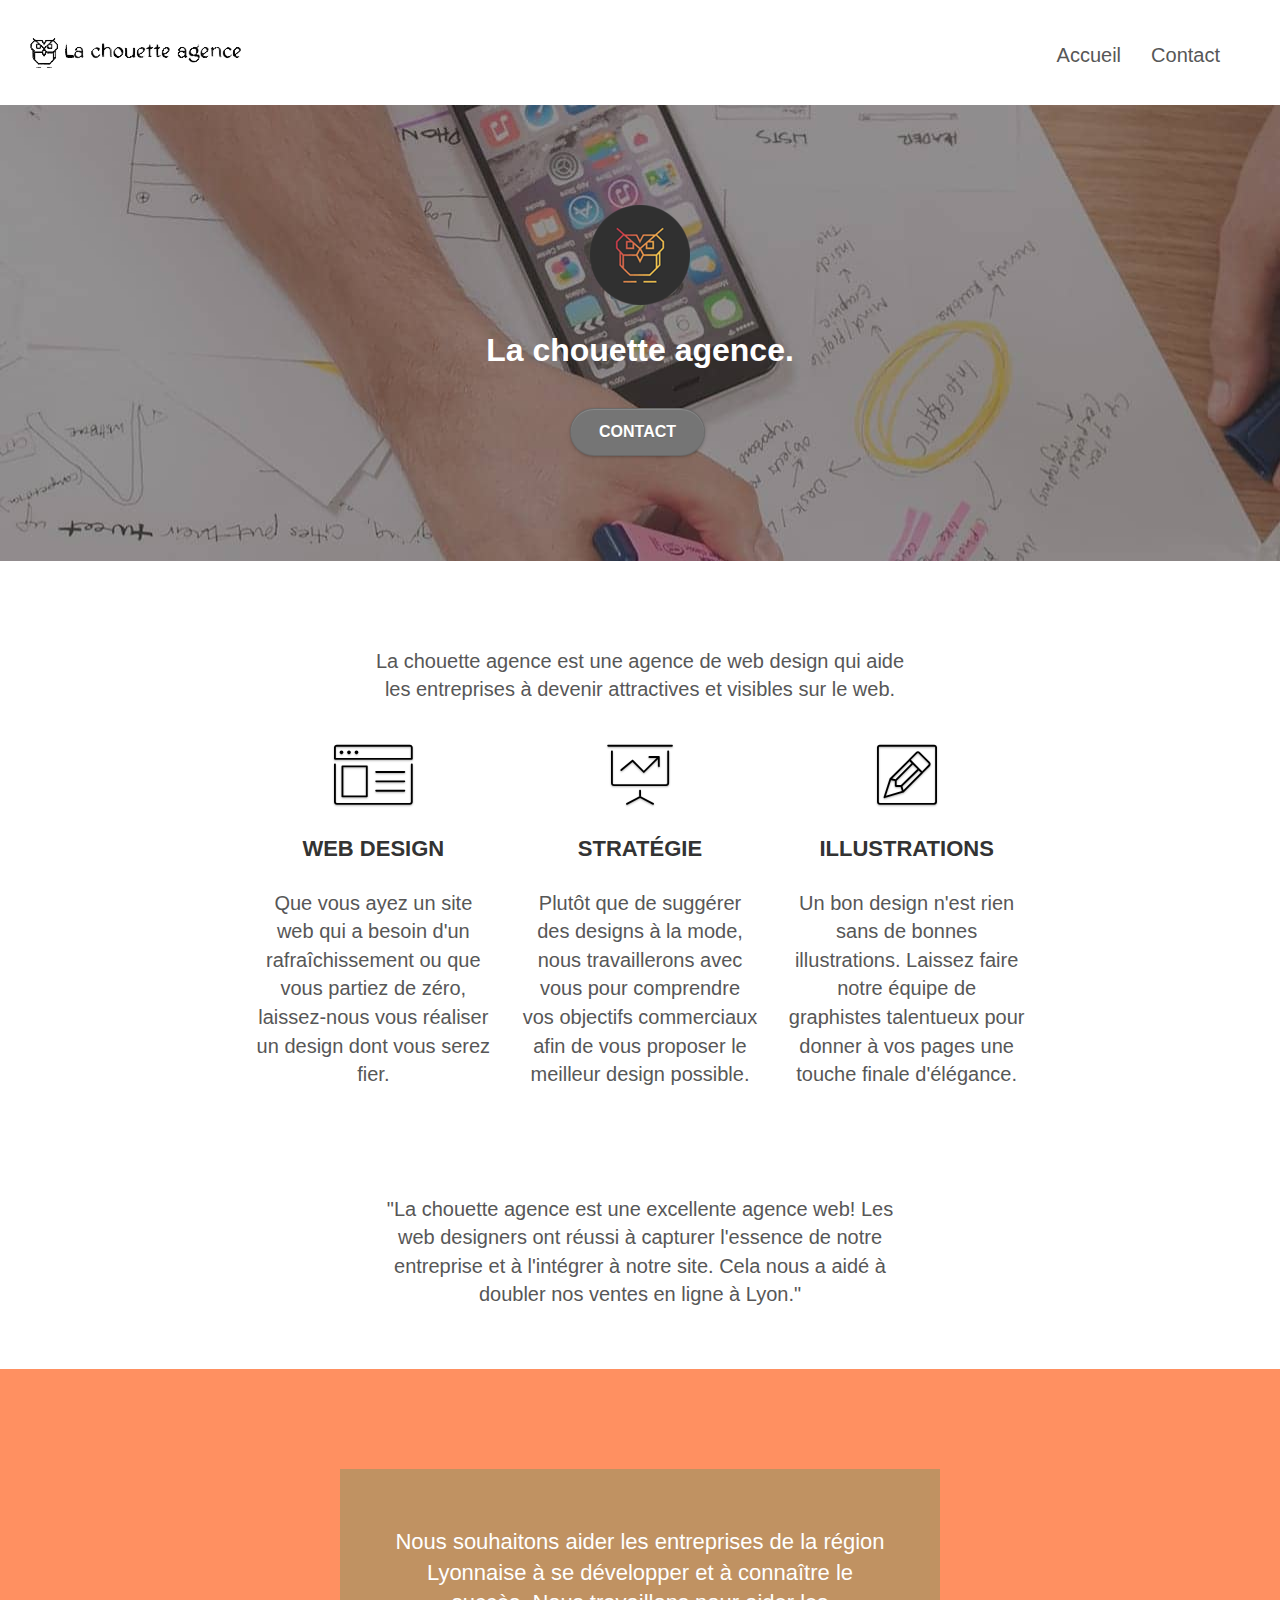
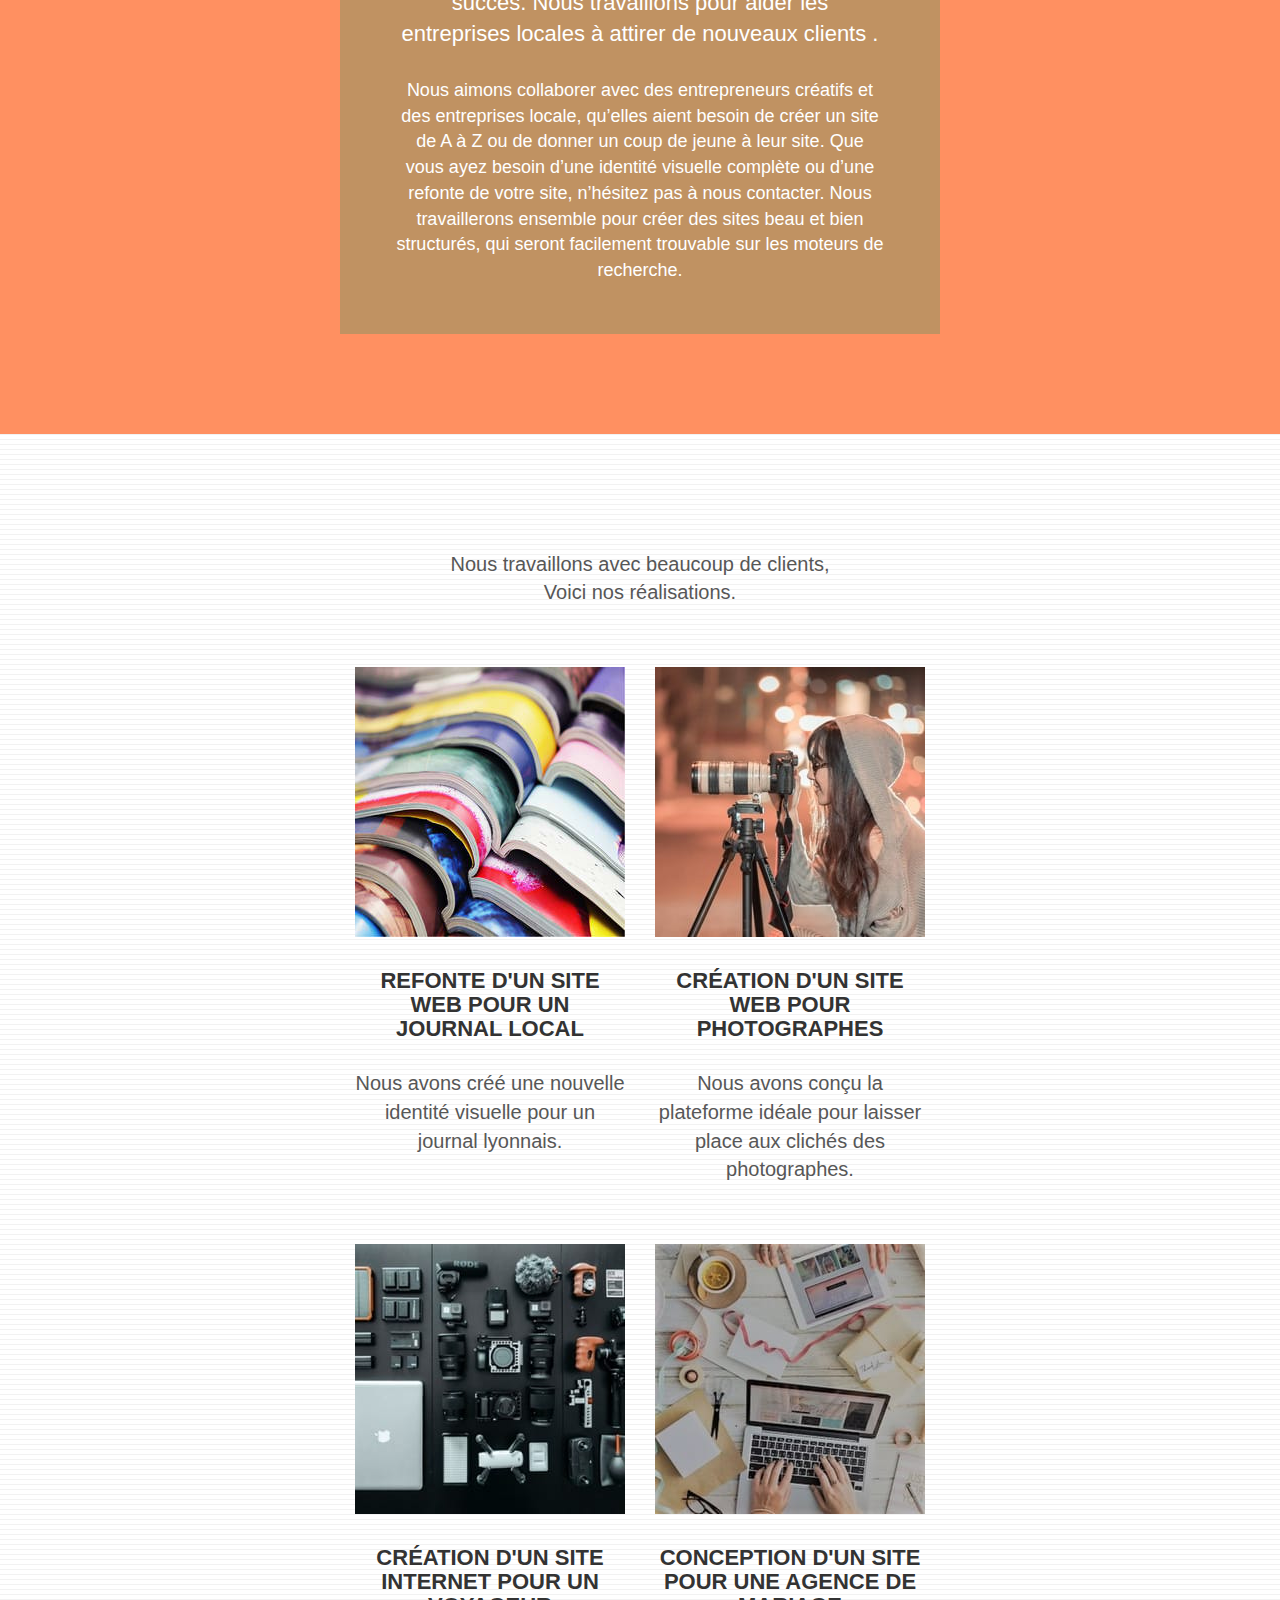
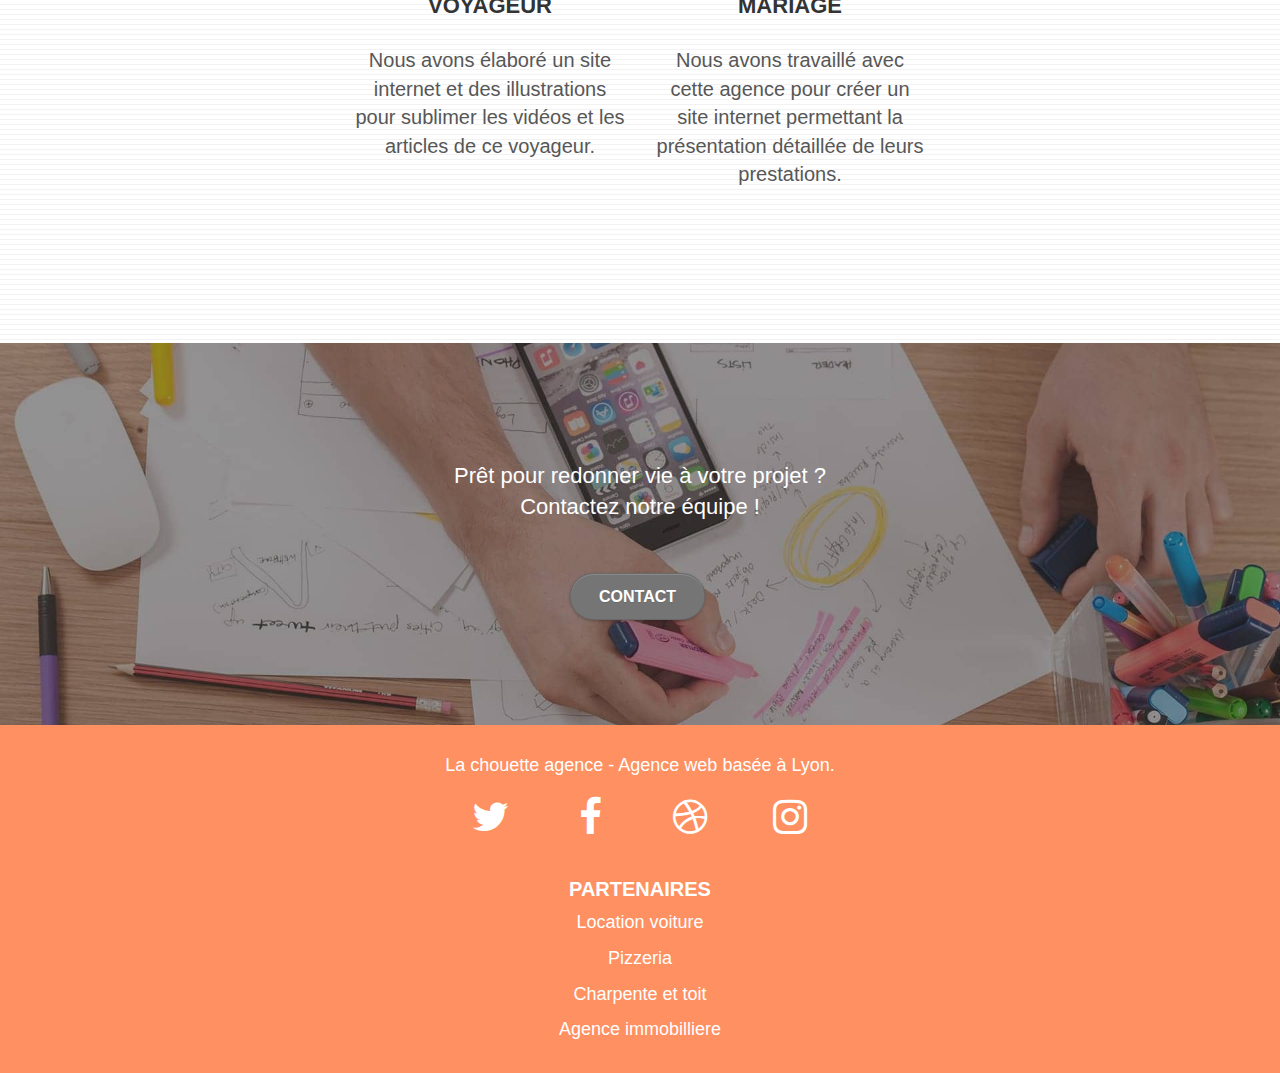
==== index.html @ 7eafa20b "attribut alt dans les liens" ====
<!doctype html>
<html lang="fr">
<head>
    <meta charset="utf-8">
	<meta name="description" content="La chouette agence et basée a lyon, elle conçoit et ameliore votre site web par le design, les illustrations,une bonne strategie et un bon referencement seo">
    <meta name="viewport" content="width=device-width, initial-scale=1.0, viewport-fit=cover">
    <link rel="stylesheet" type="text/css" href="./css/bootstrap.css">
	<link rel="stylesheet" type="text/css" href="style.css">
	<link rel="stylesheet" type="text/css" href="./css/font-awesome.css">
	<link rel="stylesheet" type="text/css" href="./css/et-line.css">
	<script src="./js/jquery-2.1.0.js"></script>
	<script src="./js/bootstrap.js"></script>
	<script src="./js/blocs.js"></script>
	<script src="./js/jquery.touchSwipe.js" defer></script>
	<script src="./js/gmaps.js"></script>
    <title>La chouette agence, agence web design Lyon</title>
</head>
<body>
<!-- Principal conteneur -->
<div class="page-container">
    
<!-- bloc-0 -->

<header class="header-contact">
	<nav class="nav-contact">
			<a class="icon-chouette" href="index.html"><img src="img/la-chouette-agence.png" alt="paris web design logo agence web meilleure agence"></a>
			<ul class="lien-page2">
				<li class="space-li">
					<a href="index.html">Accueil</a>
				</li>
				<li class="space-li">
					<a href="page2.html">Contact</a>
				</li>
			</ul>
	</nav>
</header>

<!-- bloc-0 END -->

<!-- bloc-1-presentation -->
<div class="bloc bgc-dark-slate-blue bg-banniere d-bloc bg-t-edge bloc-bg-texture texture-paper b-parallax" id="bloc-1-hero">
	<div class="container bloc-lg">
		<div class="row tight-width-whitespace">
			<div class="col-sm-12">
				<img src="img/logo.png" class="center-block image-resize-mode" width="100" alt="La chouette agence, agence web paris, création logo paris" />
				<h1 class="text-center hero-bloc-text tc-white ">
					<strong>La chouette agence.</strong>
				</h1>
				<div class="text-center">
					<a href="page2.html" class="btn btn-lg btn-clean btn-rd cta-hero btn-atomic-tangerine" id="cta-hero">Contact</a>
				</div>
			</div>
		</div>
	</div>
</div>
<!-- bloc-1-presentation END -->

<!-- bloc-2-services -->
<div class="bloc bgc-white l-bloc" id="bloc-2-services">
	<div class="container bloc-md">
		<div class="row">
			<div class="col-sm-12 text-center">
				<h2 class="text-center">La chouette agence est une agence de web design qui aide<br>
				les entreprises à devenir attractives et visibles sur le web.</h2>
			</div>
		</div>
		<div class="row voffset-lg med-width-whitespace">
			<div class="col-sm-4">
				<div class="text-center">
					<span class="et-icon-browser sm-shadow icon-dark-slate-blue icons icon-lg"></span>
				</div>
				<h3 class="mg-md text-center">
					Web design
				</h3>
				<p class="text-center ">
					Que vous ayez un site web qui a besoin d'un rafraîchissement ou que vous partiez de zéro, laissez-nous vous réaliser un design dont vous serez fier.
				</p>
			</div>
			<div class="col-sm-4">
				<div class="text-center">
					<span class="et-icon-presentation sm-shadow icon-dark-slate-blue icons icon-lg"></span>
				</div>
				<h3 class="mg-md text-center">
					Stratégie
				</h3>
				<p class="text-center ">
					Plutôt que de suggérer des designs à la mode, nous travaillerons avec vous pour comprendre vos objectifs commerciaux afin de vous proposer le meilleur design possible.<br>
				</p>
			</div>
			<div class="col-sm-4">
				<div class="text-center">
					<span class="et-icon-edit sm-shadow icon-dark-slate-blue icons icon-lg"></span>
				</div>
				<h3 class="mg-md text-center">
					Illustrations
				</h3>
				<p class="text-center ">
					Un bon design n'est rien sans de bonnes illustrations. Laissez faire notre équipe de graphistes talentueux pour donner à vos pages une touche finale d'élégance.
				</p>
			</div>
		</div>
		<div class="row voffset-lg voffset">
			<div class="col-xs-12 col-md-8 col-md-offset-2 text-center">
				<p class="text-center">"La chouette agence est une excellente agence web! Les<br>
				web designers ont réussi à capturer l'essence de notre<br>
				entreprise et à l'intégrer à notre site. Cela nous a aidé à<br>
			    doubler nos ventes en ligne à Lyon."</p>
			</div>
		</div>
	</div>
</div>
<!-- bloc-2-services END -->

<!-- bloc-3-what-i-do -->
<div class="bloc tc-white bgc-atomic-tangerine bg-presentation d-bloc bloc-bg-texture texture-paper b-parallax" id="bloc-3-what-i-do">
	<div class="container bloc-lg">
		<div class="row tight-width-whitespace black-background">
			<div class="col-sm-12">
				<h2 class="mg-md text-center tc-white">
					Nous souhaitons aider les entreprises de la région Lyonnaise à se développer et à connaître le succès. Nous travaillons pour aider les entreprises locales à attirer de nouveaux clients .<br>
				</h2>
				<p class="text-center white">
					Nous aimons collaborer avec des entrepreneurs créatifs et des entreprises locale, qu’elles aient besoin de créer un site de A à Z ou de donner un coup de jeune à leur site. Que vous ayez besoin d’une identité visuelle complète ou d’une refonte de votre site, n’hésitez pas à nous contacter. Nous travaillerons ensemble pour créer des sites beau et bien structurés, qui seront facilement trouvable sur les moteurs de recherche. 
				</p>
			</div>
		</div>
	</div>
</div>
<!-- bloc-3-what-i-do END -->

<!-- bloc-4-portfolio -->
<div class="bloc bgc-white bg-lines-h2-bg bg-repeat l-bloc" id="bloc-4-portfolio">
	<div class="container bloc-lg">
		<div class="row">
			<div class="col-sm-12 text-center">
				<p class="text-center">Nous travaillons avec beaucoup de clients,<br>
				Voici nos réalisations.</p>
			</div>
		</div>
		<div class="row tight-width-whitespace portfolio-row">
			<div class="col-sm-6">
				<a href="#" data-lightbox="img/1.jpg" data-gallery-id="gallery-1" data-caption="Refonte d'un site web pour un journal local" data-frame="snapshot-lb"><img src="img/1.jpg" alt="journal local" class="img-responsive portfolio-thumb" /></a>
				<h3 class="mg-md text-center">
					Refonte d'un site web pour un journal local
				</h3>
				<p class="text-center">
					Nous avons créé une nouvelle identité visuelle pour un journal lyonnais.
				</p>
			</div>
			<div class="col-sm-6">
				<a href="#" data-lightbox="img/2.jpg" data-gallery-id="gallery-1" data-caption="Création d'un site web pour photographes" data-frame="snapshot-lb"><img src="img/2.jpg" class="img-responsive portfolio-thumb" alt="site web pour photographes" /></a>
				<h3 class="mg-md text-center">
					Création d'un site web pour photographes
				</h3>
				<p class="text-center">
					Nous avons conçu la plateforme idéale pour laisser place aux clichés des photographes.
				</p>
			</div>
		</div>
		<div class="row tight-width-whitespace portfolio-row">
			<div class="col-sm-6">
				<a href="#" data-lightbox="img/3.jpg" data-gallery-id="gallery-1" data-caption="Création d'un site internet pour un voyageur" data-frame="snapshot-lb"><img src="img/3.jpg" class="img-responsive portfolio-thumb" alt="site pour un voyageur"/></a>
				<h3 class="mg-md text-center">
					Création d'un site internet pour un voyageur
				</h3>
				<p class="text-center">
					Nous avons élaboré un site internet et des illustrations pour sublimer les vidéos et les articles de ce voyageur.
				</p>
			</div>
			<div class="col-sm-6">
				<a href="#" data-lightbox="img/4.jpg" data-gallery-id="gallery-1" data-caption="Conception d'un site pour une agence de mariage" data-frame="snapshot-lb"><img src="img/4.jpg" class="img-responsive portfolio-thumb" alt="site pour le mariage" /></a>
				<h3 class="mg-md text-center">
					Conception d'un site pour une agence de mariage
				</h3>
				<p class="text-center">
					Nous avons travaillé avec cette agence pour créer un site internet permettant la présentation détaillée de leurs prestations.
				</p>
			</div>
		</div>
	</div>
</div>
<!-- bloc-4-portfolio END -->

<!-- bloc-5-cta -->
<div class="bloc bgc-dark-slate-blue bg-banniere d-bloc bloc-bg-texture texture-paper" id="bloc-5-cta">
	<div class="container bloc-lg">
		<div class="row">
			<h2 class="mg-md text-center tc-white">
				Prêt pour redonner vie à votre projet ?<br>Contactez notre équipe !
			</h2>
			<div class="col-sm-12 text-center">
				<a href="page2.html" class="btn btn-atomic-tangerine btn-clean btn-rd btn-lg cta-hero">Contact</a>
			</div>
		</div>
	</div>
</div>
<!-- bloc-5-cta END -->

<!-- Footer - bloc-8 -->
<div class="bloc bgc-atomic-tangerine d-bloc" id="bloc-8">
	<div class="container bloc-sm">
		<div class="row">
			<div class="col-sm-12">
				<p class="text-center white">
					La chouette agence - Agence web basée à Lyon.<br>
				</p>
				<div class="row row-no-gutters social">
					<div class="col-sm-3">
						<div class="text-center">
							<a class="social" href="twitter.html" alt="twitter"><span class="fa fa-twitter icon-md"></span></a>
						</div>
					</div>
					<div class="col-sm-3">
						<div class="text-center">
							<a class="social" href="facebook.html" alt="facebook"><span class="fa fa-facebook icon-md"></span></a>
						</div>
					</div>
					<div class="col-sm-3">
						<div class="text-center">
							<a class="social" href="dribbble.html" alt="dribbble"><span class="fa fa-dribbble icon-md"></span></a>
						</div>
					</div>
					<div class="col-sm-3">
						<div class="text-center">
							<a class="social" href="instagram.html" alt="instagram"><span class="fa fa-instagram icon-md"></span></a>
						</div>
					</div>
				</div>
					<div class="li-partenaires">
						<h3 class="white" id="part">Partenaires</h3>
							<ul>
								<li class="lien-partenaires"><a class="white" href="voiture.com">Location voiture</a></li>
								<li class="lien-partenaires"><a class="white" href="pizza.com">Pizzeria</a></li>
								<li class="lien-partenaires"><a class="white" href="matoiture.com">Charpente et toit</a></li>
								<li class="lien-partenaires"><a class="white" href="immobilierseo.com">Agence immobilliere</a></li>
							</ul>		
					</div>
			</div>
		</div>
	</div>
</div>
<!-- Footer - bloc-8 END -->

</div>
<!-- Principal conteneur END -->
</body>
</html>
---- style.css ----
body {
    margin: 0;
    padding: 0;
    background: #FFF;
    overflow-x: hidden;
    -webkit-font-smoothing: antialiased;
    -moz-osx-font-smoothing: grayscale;
}
  /*-------------------------------------------------------*/
.text-center {
    font-size: 20px;
    padding-top: 8px;
}

.nav-contact {
    display: flex;
    justify-content: space-between;
    
}

.icon-chouette {
   padding-left: 20px;    
}

.lien-page2 {
    display: flex;
    padding-left: 10px;
    list-style: none;
    margin-top: 30px;
    padding-bottom: 15px;
}

.header-contact {
    text-align: justify;
}

.space-li {
    font-size: 20px;
    padding-left: 30px;
    margin: auto;
}

.ltc-white:hover {
    font-size: 24px;
}

.li-partenaires {
    margin: auto;
    text-align: center;
    font-size: 18px;
    padding-top: 20px;
}

#part {
    font-size: 20px;
}

.lien-partenaires {
    margin-bottom: 10px;
}

ul {
   list-style: none;
   margin-right: 40px;
}



/*---------------------------------------------------------*/
a,
button {
    transition: all .3s ease-in-out;
    outline: none!important;
}

a:hover {
    text-decoration: none;
    cursor: pointer;
}

#page-loading-blocs-notifaction {
    position: fixed;
    top: 0;
    bottom: 0;
    width: 100%;
    z-index: 100000;
    background: #FFFFFF url("img/pageload-spinner.gif") no-repeat center center;
}

.bloc {
    width: auto;
    clear: both;
    background: 50% 50% no-repeat;
    padding: 0 50px;
    -webkit-background-size: cover;
    -moz-background-size: cover;
    -o-background-size: cover;
    background-size: cover;
    position: relative;
}

.bloc .container {
    padding-left: 0;
    padding-right: 0;
}

.bloc-lg {
    padding: 100px 50px;
}

.bloc-md {
    padding: 50px;
}

.bloc-sm {
    padding: 20px 50px;
}


.bg-repeat {
    background: repeat;
}

.bg-t-edge {
    background: top no-repeat;
}

.bloc-bg-texture::before {
    content: "";
    background-size: 2px 2px;
    position: absolute;
    top: 0;
    bottom: 0;
    left: 0;
    right: 0;
}

.texture-paper::before {
    background-size: 280px 280px;
}

.b-parallax {
    background-attachment: fixed;
}

.d-bloc {
    color: rgba(255, 255, 255, .7);
}

.d-bloc button:hover {
    color: rgba(255, 255, 255, .9);
}

.d-bloc .icon-round,
.d-bloc .icon-square,
.d-bloc .icon-rounded,
.d-bloc .icon-semi-rounded-a,
.d-bloc .icon-semi-rounded-b {
    border-color: rgba(255, 255, 255, .9);
}

.d-bloc .divider-h span {
    border-color: rgba(255, 255, 255, .2);
}

.d-bloc .a-btn,
.d-bloc .navbar a,
.d-bloc .navbar-brand,
.d-bloc a .icon-sm,
.d-bloc a .icon-md,
.d-bloc a .icon-lg,
.d-bloc a .icon-xl,
.d-bloc h1 a,
.d-bloc h2 a,
.d-bloc h3 a,
.d-bloc h4 a,
.d-bloc h5 a,
.d-bloc h6 a,
.d-bloc p a {
    color: rgba(255, 255, 255, 6);
}

.d-bloc .a-btn:hover,
.d-bloc .navbar a:hover,
.d-bloc .navbar-brand:hover,
.d-bloc a:hover .icon-sm,
.d-bloc a:hover .icon-md,
.d-bloc a:hover .icon-lg,
.d-bloc a:hover .icon-xl,
.d-bloc h1 a:hover,
.d-bloc h2 a:hover,
.d-bloc h3 a:hover,
.d-bloc h4 a:hover,
.d-bloc h5 a:hover,
.d-bloc h6 a:hover,
.d-bloc p a:hover {
    color: rgba(255, 255, 255, 1);
}

.d-bloc .navbar-toggle .icon-bar {
    background: rgba(255, 255, 255, 1);
}

.d-bloc .btn-wire,
.d-bloc .btn-wire:hover {
    color: rgba(255, 255, 255, 1);
    border-color: rgba(255, 255, 255, 1);
}

.d-bloc .panel {
    color: rgba(0, 0, 0, .5);
}

.d-bloc .panel button:hover {
    color: rgba(0, 0, 0, .7);
}

.d-bloc .panel icon {
    border-color: rgba(0, 0, 0, .7);
}

.d-bloc .panel .divider-h span {
    border-color: rgba(0, 0, 0, .1);
}

.d-bloc .panel .a-btn {
    color: rgba(0, 0, 0, .6);
}

.d-bloc .panel .a-btn:hover {
    color: rgba(0, 0, 0, 1);
}

.d-bloc .panel .btn-wire,
.d-bloc .panel .btn-wire:hover {
    color: rgba(0, 0, 0, .7);
    border-color: rgba(0, 0, 0, .3);
}

.d-bloc .panel,
.l-bloc {
    color: rgba(0, 0, 0, .5);
}

.d-bloc .panel button:hover,
.l-bloc button:hover {
    color: rgba(0, 0, 0, .7);
}

.l-bloc .icon-round,
.l-bloc .icon-square,
.l-bloc .icon-rounded,
.l-bloc .icon-semi-rounded-a,
.l-bloc .icon-semi-rounded-b {
    border-color: rgba(0, 0, 0, .7);
}

.d-bloc .panel .divider-h span,
.l-bloc .divider-h span {
    border-color: rgba(0, 0, 0, .1);
}

.d-bloc .panel .a-btn,
.l-bloc .a-btn,
.l-bloc .navbar a,
.l-bloc .navbar-brand,
.l-bloc a .icon-sm,
.l-bloc a .icon-md,
.l-bloc a .icon-lg,
.l-bloc a .icon-xl,
.l-bloc h1 a,
.l-bloc h2 a,
.l-bloc h3 a,
.l-bloc h4 a,
.l-bloc h5 a,
.l-bloc h6 a,
.l-bloc p a {
    color: rgba(0, 0, 0, .6);
}

.d-bloc .panel .a-btn:hover,
.l-bloc .a-btn:hover,
.l-bloc .navbar a:hover,
.l-bloc .navbar-brand:hover,
.l-bloc a:hover .icon-sm,
.l-bloc a:hover .icon-md,
.l-bloc a:hover .icon-lg,
.l-bloc a:hover .icon-xl,
.l-bloc h1 a:hover,
.l-bloc h2 a:hover,
.l-bloc h3 a:hover,
.l-bloc h4 a:hover,
.l-bloc h5 a:hover,
.l-bloc h6 a:hover,
.l-bloc p a:hover {
    color: rgba(0, 0, 0, 1);
}

.l-bloc .navbar-toggle .icon-bar {
    color: rgba(0, 0, 0, .6);
}

.d-bloc .panel .btn-wire,
.d-bloc .panel .btn-wire:hover,
.l-bloc .btn-wire,
.l-bloc .btn-wire:hover {
    color: rgba(0, 0, 0, .7);
    border-color: rgba(0, 0, 0, .3);
}

.voffset {
    margin-top: 30px;
}

.voffset-lg {
    margin-top: 80px;
}

.row-no-gutters {
    margin-right: 0;
    margin-left: 0;
}

.row.row-no-gutters > [class^="col-"],
.row.row-no-gutters > [class*=" col-"] {
    padding-right: 0;
    padding-left: 0;
}

#bloc-1-hero h1 {
    font-size: 32px;
}

.navbar {
    margin-bottom: 0;
    z-index: 1;
}

.navbar-brand {
    height: auto;
    padding: 3px 15px;
    font-size: 25px;
    font-weight: normal;
    font-weight: 600;
    line-height: 44px;
}

.navbar-brand img {
    max-height: 200px;
    margin: 0 5px 0 0;
    display: inline;
}

.navbar-brand img[src$=svg] {
    min-width: 100px;
}

.nav-center .navbar-brand img {
    margin: 0;
}

.navbar .nav {


    float: right;
    z-index: 1;
}

.nav > li {
    margin-top: 8px;
    margin-right: 30px;
    font-size: 20px;
}

.navbar-nav .open .dropdown-menu > li > a {
    text-align: inherit;
}

.nav > li a:hover,
.nav > li a:focus {
    background: transparent;
}

.navbar-toggle {
    margin: 10px 10px 0 0;
    border: 0px;
}

.navbar-toggle:hover {
    background: transparent;
}

.navbar-toggle .icon-bar {
    background-color: rgba(0, 0, 0, .5);
    width: 26px;
}

.nav-invert .navbar .nav {
    float: left;
}

@media (min-width: 768px) {

    .lien-page2 {
        margin-right: 60px;
    }

    .site-navigation {
        position: absolute;
        top: 20%;
        right: 20px;
        transform: translate(0, -50%);
        -webkit-transform: translateY(-50%);
    }
    .nav > li .dropdown-menu a,
    .nav > li .dropdown-menu a:hover {
        color: #484848;
    }
    .nav-invert .site-navigation {
        left: 0;
        right: 0;
    }

    .nav-center .site-navigation {
        position: relative;
        width: 100%;
        right: 0;
        margin-right: 0px;
        margin-top: 20px;
    }
    .nav-center.mini-nav .navbar-toggle {
        float: none;
        margin: 10px auto 0;
    }
}

.nav > li > .dropdown a {
    background: none;
    display: block;
    padding: 14px 15px;
}

nav .caret {
    margin: 0 5px;
}

.dropdown-menu .dropdown-menu {
    top: -8px;
    left: 100%;
}

.dropdown-menu .dropmenu-flow-right {
    top: 100%;
    left: 0;
    margin-left: -1px;
    border-top-left-radius: 0;
    border-top-right-radius: 0;
}

.dropdown-menu .dropdown span {
    border: 4px solid black;
    border-top-color: transparent;
    border-right-color: transparent;
    border-bottom-color: transparent;
    margin: 6px -5px 0 0;
    float: right;
}

.mg-md {
    margin-top: 10px;
    margin-bottom: 20px;
    font-size: 22px;
}

.mg-lg {
    margin-top: 10px;
    margin-bottom: 40px;
}

.btn {
    margin: 0 5px 5px 0;
}

.btn.pull-right {
    margin: 0 0 5px 5px;
}

.btn-d,
.btn-d:hover,
.btn-d:focus {
    color: #FFF;
    background: rgba(0, 0, 0, .3);
}

button {
    outline: none;
}

.btn-rd {
    border-radius: 40px;
}

.btn-clean {
    border: 1px solid rgba(0, 0, 0, .08);
    border-bottom-color: rgba(0, 0, 0, .1);
    text-shadow: 0 1px 0 rgba(0, 0, 1, .1);
    box-shadow: 0 1px 3px rgba(0, 0, 1, .25), inset 0 1px 0 0 rgba(255, 255, 255, .15);
}

.icon-md {
    font-size: 40px!important;
}

.icon-lg {
    font-size: 60px!important;
}

.sm-shadow {
    text-shadow: 0 1px 2px rgba(0, 0, 0, .3);
}

.panel-sq,
.panel-sq .panel-heading,
.panel-sq .panel-footer {
    border-radius: 0;
}

.panel-rd {
    border-radius: 30px;
}

.panel-rd .panel-heading {
    border-radius: 29px 29px 0 0;
}

.panel-rd .panel-footer {
    border-radius: 0 0 29px 29px;
}

.form-control {
    border-color: rgba(0, 0, 0, .1);
}

.scrollToTop {
    width: 40px;
    height: 40px;
    position: fixed;
    bottom: 20px;
    right: 20px;
    opacity: 0;
    z-index: 500;
    transition: all .3s ease-in-out;
}

.scrollToTop span {
    margin-top: 6px;
}

.showScrollTop {
    font-size: 14px;
    opacity: 1;
}

a[data-lightbox] {
    position: relative;
    display: block;
    text-align: center;
}

a[data-lightbox]:hover::before {
    content: "+";
    font-family: "HelveticaNeue-Light", "Helvetica Neue Light", "Helvetica Neue", Helvetica, Arial;
    font-size: 32px;
    width: 50px;
    height: 50px;
    margin-left: -25px;
    border-radius: 50%;
    background: rgba(0, 0, 0, .6);
    color: #FFF;
    font-weight: 100;
    z-index: 1;
    position: absolute;
    top: 50%;
    transform: translateY(-50%);
    -webkit-transform: translateY(-50%);
}

a[data-lightbox]:hover img {
    opacity: 0.6;
    -webkit-animation-fill-mode: none;
    animation-fill-mode: none;
}

#lightbox-modal {
    display: flex;
    align-items: center;
}

#lightbox-modal .modal-dialog {
    width: 90%;
    max-width: 900px;
    margin: 0 auto 0;
}

#lightbox-modal .modal-dialog img {
    max-height: 90vh;
    margin: 0 auto;
}

.lightbox-caption {
    padding: 20px;
    color: #FFF;
    background: rgba(0, 0, 0, .5);
    position: absolute;
    left: 15px;
    right: 15px;
    bottom: 5px;
}

.close-lightbox {
    color: #FFF;
    font-size: 30px;
    position: absolute;
    top: 20px;
    right: 20px;
    z-index: 20;
    background: rgba(0, 0, 0, .5);
    border: none;
    line-height: 30px;
    padding: 0 9px 5px;
    opacity: 0.3;
}

.close-lightbox:hover,
.next-lightbox:hover,
.prev-lightbox:hover {
    opacity: 1.0;
    color: #FFF;
}

.next-lightbox,
.prev-lightbox {
    font-size: 20px;
    color: rgba(255, 255, 255, .9);
    background: rgba(0, 0, 0, .5);
    transition: all .2s ease-in-out;
    position: absolute;
    top: 45%;
    z-index: 1;
    opacity: 0.4;
}

.next-lightbox {
    padding: 6px 8px 1px 13px;
    right: 25px;
}

.prev-lightbox {
    padding: 6px 13px 1px 10px;
    left: 25px;
}

.snapshot-lb .modal-body {
    padding-bottom: 45px;
}

.snapshot-lb .lightbox-caption {
    padding: 0;
    color: rgba(0, 0, 0, .5);
    background: none;
}

h1,
h2,
h3,
h4,
h5,
h6,
p,
label,
.btn,
a {
    font-family: "helvetica";
    font-weight: 400;
    color: #575757;
}

.container {
    max-width: 1000px;
}

.hero-bloc-text {
    font-size: 38px;
}

.hero-bloc-text-sub {
    font-size: 36px;
}

.statement-bloc-text {
    line-height: 26px;
    font-style: italic;
    font-size: 20px;
    text-align: center;
    font-weight: lighter;
    max-width: 520px;
    margin: auto auto auto auto;
}

p {
    font-size: 11px;
}

.tight-width-whitespace {
    max-width: 600px;
    margin: auto auto auto auto;
}

.h1 {
    font-size: 20px;
    font-family: "Open Sans";
}

.cta-hero {
    margin-top: 22px;
    color: #FFFFFF;
    text-transform: uppercase;
    padding: 12px 28px 12px 28px;
    font-size: 16px;
    font-weight: 700;
}

.social {
    max-width: 400px;
    margin: auto auto auto auto;
}

h2 {
    font-size: 22px;
    line-height: 1.4em;
}

h3 {
    font-size: 15px;
    text-transform: uppercase;
    font-weight: 700;
    color: #333333;
}

.med-width-whitespace {
    max-width: 800px;
    margin: auto auto auto auto;
    box-shadow: 0px 0px 0px #000000;
}

h1 {
    color: #333333;
}

h4 {
    color: #333333;
}

.icons {
    margin-bottom: 14px;
    margin-top: 24px;
}

.white {
    color: #FFFFFF!important;
    font-size: 18px;
}

.portfolio-thumb {
    margin-bottom: 24px;
}

.portfolio-row {
    margin-bottom: 44px;
    margin-top: 50px;
}

.avatar {
    box-shadow: 0px 4px 9px rgba(0, 0, 0, 0.3);
}

.black-background {
    background-color: rgba(165, 147, 99, 0.7);
    padding: 40px 40px 40px 40px;
}

.bold-link {
    font-weight: 900;
    text-decoration: underline!important;
}

.bgc-white {
    background-color: #FFFFFF;
}

.bgc-dark-slate-blue {
    background-color: #364577;
}

.bgc-atomic-tangerine {
    background-color: #FF9061;
}

.tc-white {
    color: #FFFFFF!important;
}

.btn-atomic-tangerine {
    background: #757575;
    color: #FFFFFF;
}

.btn-atomic-tangerine:hover {
    background: #F3976C;
    color: #FFFFFF;
}

.ltc-white {
    color: #FFFFFF!important;
}




.ltc-atomic-tangerine {
    color: #F3976C;
}

.ltc-atomic-tangerine:hover {
    color: #c27956!important;
}

.icon-dark-slate-blue {
    color: black;
    border-color: #364577;
}

.bg-dots-bg {
    background-image: url("img/dots-bg.png");
}

.bg-lines-h2-bg {
    background-image: url("img/lines-h2-bg.png");
}

.bg-banniere {
    background-image: url("img/la-chouette-agence-banniere.jpg");
}


@media (max-width: 1024px) {


    .bloc {
        padding-left: 20px;
        padding-right: 20px;
    }
    .bloc.full-width-bloc,
    .bloc-tile-2.full-width-bloc .container,
    .bloc-tile-3.full-width-bloc .container,
    .bloc-tile-4.full-width-bloc .container {
        padding-left: 0;
        padding-right: 0;
    }
}

@media (max-width: 992px) and (min-width: 768px) {
    .navbar .nav {
        max-width: 80%
    }
    .nav-center.navbar .nav {
        max-width: 100%
    }
}

@media only screen and (min-width: 768px) and (max-width: 1024px) and (orientation: landscape) {
    .b-parallax {
        background-attachment: scroll;
    }
}

@media only screen and (min-width: 1024px) and (max-width: 1366px) and (-webkit-min-device-pixel-ratio: 1.5) {
    .b-parallax {
        background-attachment: scroll;
    }
}

@media (max-width: 991px) {

    /*--------------------------------------------------------*/

    .space-li {
        padding-right: 25px;
    }


    .nav-contact {
        display: flex;
        flex-direction: column;
    }

    .lien-page2 {
        padding-top: 20px;
        padding-bottom: 20px;
    }

    .icon-chouette {
        margin: auto;
        margin-top: 20px;
    }


    /*--------------------------------------------------------*/

    .container {
        width: 100%;
    }
    .b-parallax {
        background-attachment: scroll;
    }
    .page-container,
    #hero-bloc {
        overflow-x: hidden;
        position: relative;
    }

    .bloc-group,
    .bloc-group .bloc {
        display: block;
        width: 100%;
    }

}

@media (max-width: 767px) {
    .page-container {
        overflow-x: hidden;
        position: relative;
    }
    h1,
    h2,
    h3,
    h4,
    h5,
    h6,
    p,
    #disqus_thread {
        padding-left: 10px!important;
        padding-right: 10px!important;
    }
    .b-parallax {
        background-attachment: scroll;
    }
    .navbar .nav {
        padding-top: 0;
        border-top: 1px solid rgba(0, 0, 0, .2);
        float: none!important;
    }
    .navbar.row {
        margin-left: 0;
        margin-right: 0;
    }
    .site-navigation {
        position: inherit;
        transform: none;
        -webkit-transform: none;
        -ms-transform: none;
    }
    .nav > li {
        margin-top: 0;
        border-bottom: 1px solid rgba(0, 0, 0, .1);
        background: rgba(0, 0, 0, .05);
        text-align: left;
        padding-left: 15px;
        width: 100%;
    }
    .nav > li:hover {
        background: rgba(0, 0, 0, .08);
    }
    .dropdown .dropdown a .caret {
        float: none;
        margin: 5px 0 0 10px!important;
        border: 4px solid black;
        border-bottom-color: transparent;
        border-right-color: transparent;
        border-left-color: transparent;
    }
    #hero-bloc .navbar .nav {
        background: rgba(0, 0, 0, .8);
    }
    #hero-bloc .navbar .nav a {
        color: rgba(255, 255, 255, .6);
    }
    .hero {
        padding: 50px 0;
    }
    .hero-nav {
        left: -1px;
        right: -1px;
    }
    .navbar-collapse {
        padding: 0;
        overflow-x: hidden;
        -webkit-box-shadow: none;
        box-shadow: none;
    }
    .navbar-brand img {
        max-height: 40px;
        width: 100%;
    }
    .nav-invert .navbar-header {
        float: none;
        width: 100%;
    }
    .nav-invert .navbar-toggle {
        float: left;
        margin-left: 10px;
    }
    .bloc {
        padding-left: 0;
        padding-right: 0;
    }
    .bloc-xxl,
    .bloc-xl,
    .bloc-lg {
        padding: 40px 0;
    }
    .bloc-sm,
    .bloc-md {
        padding-left: 0;
        padding-right: 0;
    }
    .bloc-tile-2 .container,
    .bloc-tile-3 .container,
    .bloc-tile-4 .container,
    .bloc-fill-screen .fill-bloc-top-edge,
    .bloc-fill-screen .fill-bloc-bottom-edge {
        padding-left: 0;
        padding-right: 0;
    }
    .a-block {
        padding: 0 10px;
    }
    .btn-dwn {
        display: none;
    }
    .voffset {
        margin-top: 5px;
    }
    .voffset-md {
        margin-top: 20px;
    }
    .voffset-lg {
        margin-top: 30px;
    }
    form {
        padding: 5px;
    }
    .close-lightbox {
        display: inline-block;
    }
    .blocsapp-device-iphone5 {
        background-size: 216px 425px;
        padding-top: 60px;
        width: 216px;
        height: 425px;
    }
    .blocsapp-device-iphone5 img {
        width: 180px;
        height: 320px;
    }
}

@media (max-width: 400px) {
    .bloc {
        padding-left: 0;
        padding-right: 0;
    }
}

@media (max-width: 767px) {
    .bloc-mob-center-text {
        text-align: center;
    }
}
---- css/et-line.css ----
@font-face {
    font-family: et-line;
    src: url(../fonts/et-line.eot);
    src: url(../fonts/et-line.eot?#iefix) format('embedded-opentype'), url(../fonts/et-line.woff) format('woff'), url(../fonts/et-line.ttf) format('truetype'), url(../fonts/et-line.svg#et-line) format('svg');
    font-weight: 400;
    font-style: normal
}

.et-icon-adjustments,
.et-icon-alarmclock,
.et-icon-anchor,
.et-icon-aperture,
.et-icon-attachment,
.et-icon-bargraph,
.et-icon-basket,
.et-icon-beaker,
.et-icon-bike,
.et-icon-book-open,
.et-icon-briefcase,
.et-icon-browser,
.et-icon-calendar,
.et-icon-camera,
.et-icon-caution,
.et-icon-chat,
.et-icon-circle-compass,
.et-icon-clipboard,
.et-icon-clock,
.et-icon-cloud,
.et-icon-compass,
.et-icon-desktop,
.et-icon-dial,
.et-icon-document,
.et-icon-documents,
.et-icon-download,
.et-icon-dribbble,
.et-icon-edit,
.et-icon-envelope,
.et-icon-expand,
.et-icon-facebook,
.et-icon-flag,
.et-icon-focus,
.et-icon-gears,
.et-icon-genius,
.et-icon-gift,
.et-icon-global,
.et-icon-globe,
.et-icon-googleplus,
.et-icon-grid,
.et-icon-happy,
.et-icon-hazardous,
.et-icon-heart,
.et-icon-hotairballoon,
.et-icon-hourglass,
.et-icon-key,
.et-icon-laptop,
.et-icon-layers,
.et-icon-lifesaver,
.et-icon-lightbulb,
.et-icon-linegraph,
.et-icon-linkedin,
.et-icon-lock,
.et-icon-magnifying-glass,
.et-icon-map,
.et-icon-map-pin,
.et-icon-megaphone,
.et-icon-mic,
.et-icon-mobile,
.et-icon-newspaper,
.et-icon-notebook,
.et-icon-paintbrush,
.et-icon-paperclip,
.et-icon-pencil,
.et-icon-phone,
.et-icon-picture,
.et-icon-pictures,
.et-icon-piechart,
.et-icon-presentation,
.et-icon-pricetags,
.et-icon-printer,
.et-icon-profile-female,
.et-icon-profile-male,
.et-icon-puzzle,
.et-icon-quote,
.et-icon-recycle,
.et-icon-refresh,
.et-icon-ribbon,
.et-icon-rss,
.et-icon-sad,
.et-icon-scissors,
.et-icon-scope,
.et-icon-search,
.et-icon-shield,
.et-icon-speedometer,
.et-icon-strategy,
.et-icon-streetsign,
.et-icon-tablet,
.et-icon-target,
.et-icon-telescope,
.et-icon-toolbox,
.et-icon-tools,
.et-icon-tools-2,
.et-icon-trophy,
.et-icon-tumblr,
.et-icon-twitter,
.et-icon-upload,
.et-icon-video,
.et-icon-wallet,
.et-icon-wine {
    font-family: et-line;
    font-style: normal;
    font-weight: 400;
    font-variant: normal;
    text-transform: none;
    line-height: 1;
    -webkit-font-smoothing: antialiased;
    -moz-osx-font-smoothing: grayscale;
    display: inline-block
}

.et-icon-mobile:before {
    content: "\e000"
}

.et-icon-laptop:before {
    content: "\e001"
}

.et-icon-desktop:before {
    content: "\e002"
}

.et-icon-tablet:before {
    content: "\e003"
}

.et-icon-phone:before {
    content: "\e004"
}

.et-icon-document:before {
    content: "\e005"
}

.et-icon-documents:before {
    content: "\e006"
}

.et-icon-search:before {
    content: "\e007"
}

.et-icon-clipboard:before {
    content: "\e008"
}

.et-icon-newspaper:before {
    content: "\e009"
}

.et-icon-notebook:before {
    content: "\e00a"
}

.et-icon-book-open:before {
    content: "\e00b"
}

.et-icon-browser:before {
    content: "\e00c"
}

.et-icon-calendar:before {
    content: "\e00d"
}

.et-icon-presentation:before {
    content: "\e00e"
}

.et-icon-picture:before {
    content: "\e00f"
}

.et-icon-pictures:before {
    content: "\e010"
}

.et-icon-video:before {
    content: "\e011"
}

.et-icon-camera:before {
    content: "\e012"
}

.et-icon-printer:before {
    content: "\e013"
}

.et-icon-toolbox:before {
    content: "\e014"
}

.et-icon-briefcase:before {
    content: "\e015"
}

.et-icon-wallet:before {
    content: "\e016"
}

.et-icon-gift:before {
    content: "\e017"
}

.et-icon-bargraph:before {
    content: "\e018"
}

.et-icon-grid:before {
    content: "\e019"
}

.et-icon-expand:before {
    content: "\e01a"
}

.et-icon-focus:before {
    content: "\e01b"
}

.et-icon-edit:before {
    content: "\e01c"
}

.et-icon-adjustments:before {
    content: "\e01d"
}

.et-icon-ribbon:before {
    content: "\e01e"
}

.et-icon-hourglass:before {
    content: "\e01f"
}

.et-icon-lock:before {
    content: "\e020"
}

.et-icon-megaphone:before {
    content: "\e021"
}

.et-icon-shield:before {
    content: "\e022"
}

.et-icon-trophy:before {
    content: "\e023"
}

.et-icon-flag:before {
    content: "\e024"
}

.et-icon-map:before {
    content: "\e025"
}

.et-icon-puzzle:before {
    content: "\e026"
}

.et-icon-basket:before {
    content: "\e027"
}

.et-icon-envelope:before {
    content: "\e028"
}

.et-icon-streetsign:before {
    content: "\e029"
}

.et-icon-telescope:before {
    content: "\e02a"
}

.et-icon-gears:before {
    content: "\e02b"
}

.et-icon-key:before {
    content: "\e02c"
}

.et-icon-paperclip:before {
    content: "\e02d"
}

.et-icon-attachment:before {
    content: "\e02e"
}

.et-icon-pricetags:before {
    content: "\e02f"
}

.et-icon-lightbulb:before {
    content: "\e030"
}

.et-icon-layers:before {
    content: "\e031"
}

.et-icon-pencil:before {
    content: "\e032"
}

.et-icon-tools:before {
    content: "\e033"
}

.et-icon-tools-2:before {
    content: "\e034"
}

.et-icon-scissors:before {
    content: "\e035"
}

.et-icon-paintbrush:before {
    content: "\e036"
}

.et-icon-magnifying-glass:before {
    content: "\e037"
}

.et-icon-circle-compass:before {
    content: "\e038"
}

.et-icon-linegraph:before {
    content: "\e039"
}

.et-icon-mic:before {
    content: "\e03a"
}

.et-icon-strategy:before {
    content: "\e03b"
}

.et-icon-beaker:before {
    content: "\e03c"
}

.et-icon-caution:before {
    content: "\e03d"
}

.et-icon-recycle:before {
    content: "\e03e"
}

.et-icon-anchor:before {
    content: "\e03f"
}

.et-icon-profile-male:before {
    content: "\e040"
}

.et-icon-profile-female:before {
    content: "\e041"
}

.et-icon-bike:before {
    content: "\e042"
}

.et-icon-wine:before {
    content: "\e043"
}

.et-icon-hotairballoon:before {
    content: "\e044"
}

.et-icon-globe:before {
    content: "\e045"
}

.et-icon-genius:before {
    content: "\e046"
}

.et-icon-map-pin:before {
    content: "\e047"
}

.et-icon-dial:before {
    content: "\e048"
}

.et-icon-chat:before {
    content: "\e049"
}

.et-icon-heart:before {
    content: "\e04a"
}

.et-icon-cloud:before {
    content: "\e04b"
}

.et-icon-upload:before {
    content: "\e04c"
}

.et-icon-download:before {
    content: "\e04d"
}

.et-icon-target:before {
    content: "\e04e"
}

.et-icon-hazardous:before {
    content: "\e04f"
}

.et-icon-piechart:before {
    content: "\e050"
}

.et-icon-speedometer:before {
    content: "\e051"
}

.et-icon-global:before {
    content: "\e052"
}

.et-icon-compass:before {
    content: "\e053"
}

.et-icon-lifesaver:before {
    content: "\e054"
}

.et-icon-clock:before {
    content: "\e055"
}

.et-icon-aperture:before {
    content: "\e056"
}

.et-icon-quote:before {
    content: "\e057"
}

.et-icon-scope:before {
    content: "\e058"
}

.et-icon-alarmclock:before {
    content: "\e059"
}

.et-icon-refresh:before {
    content: "\e05a"
}

.et-icon-happy:before {
    content: "\e05b"
}

.et-icon-sad:before {
    content: "\e05c"
}

.et-icon-facebook:before {
    content: "\e05d"
}

.et-icon-twitter:before {
    content: "\e05e"
}

.et-icon-googleplus:before {
    content: "\e05f"
}

.et-icon-rss:before {
    content: "\e060"
}

.et-icon-tumblr:before {
    content: "\e061"
}

.et-icon-linkedin:before {
    content: "\e062"
}

.et-icon-dribbble:before {
    content: "\e063"
}
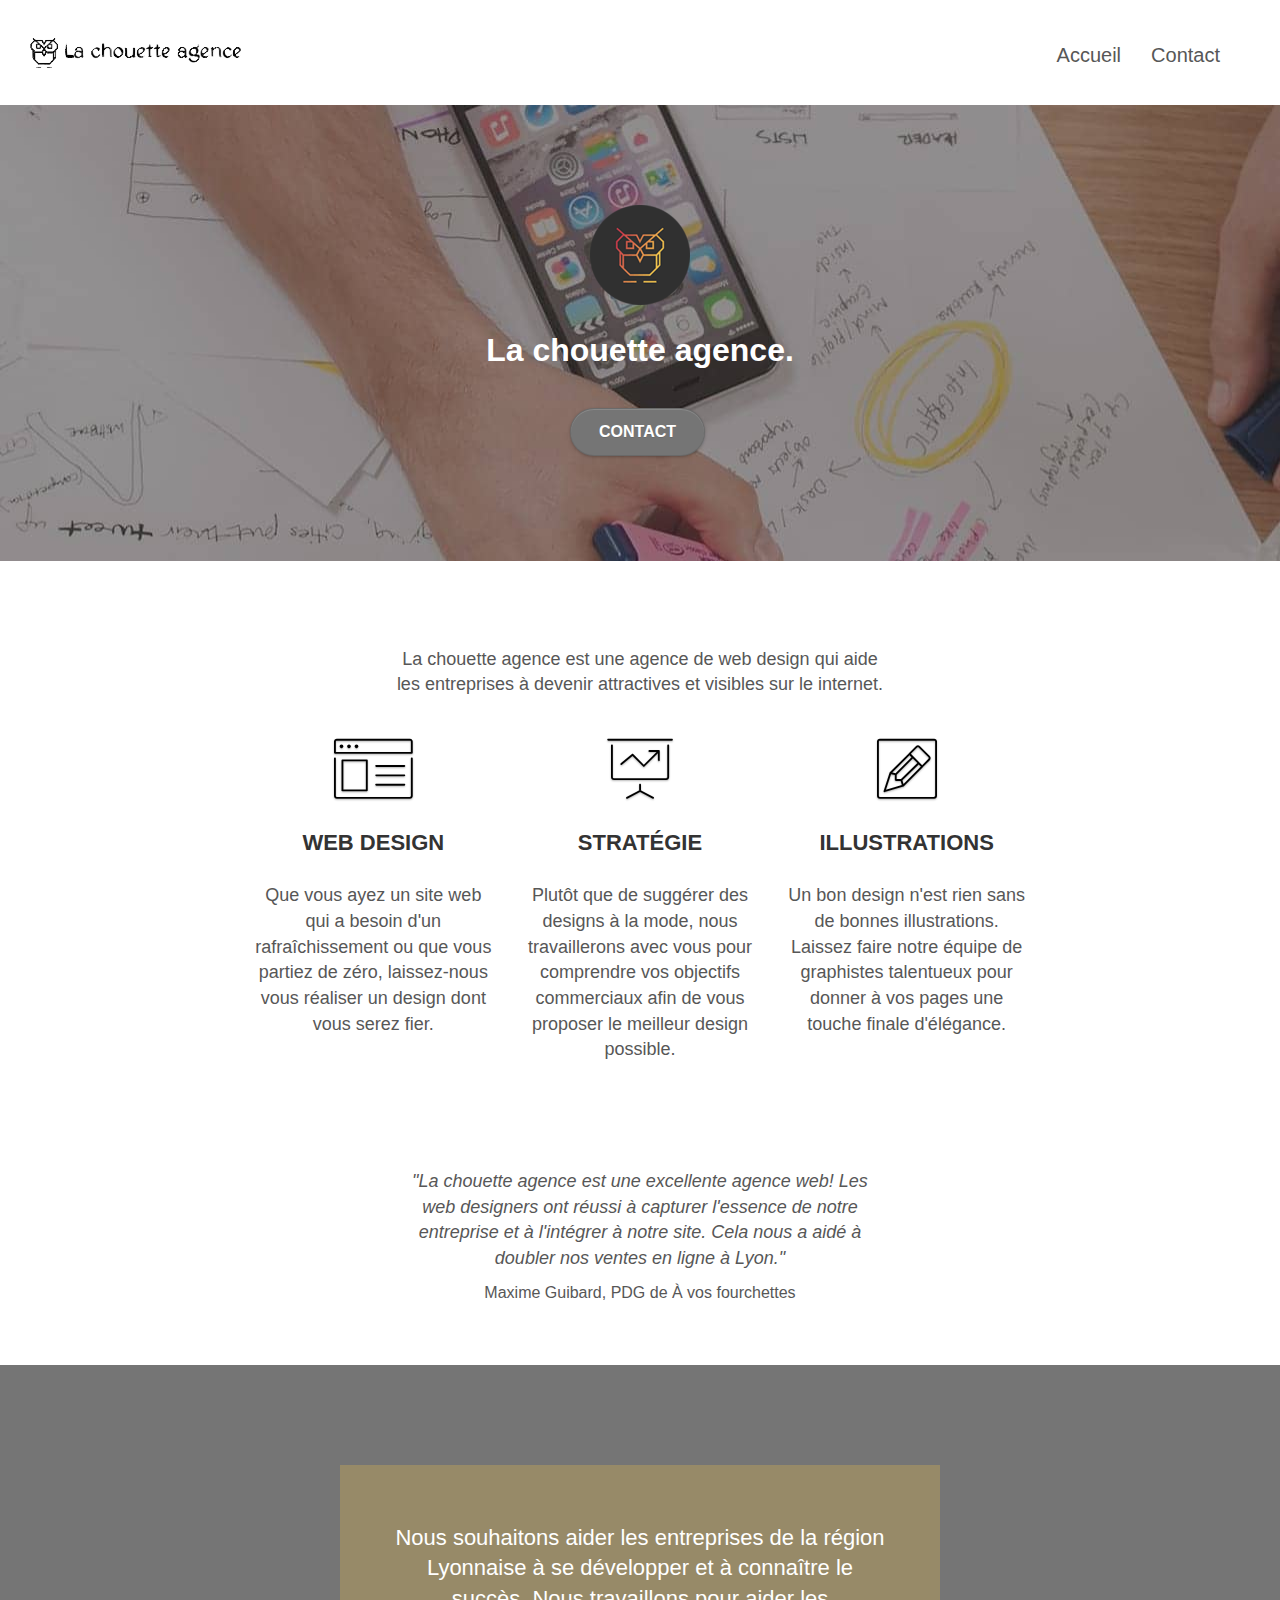
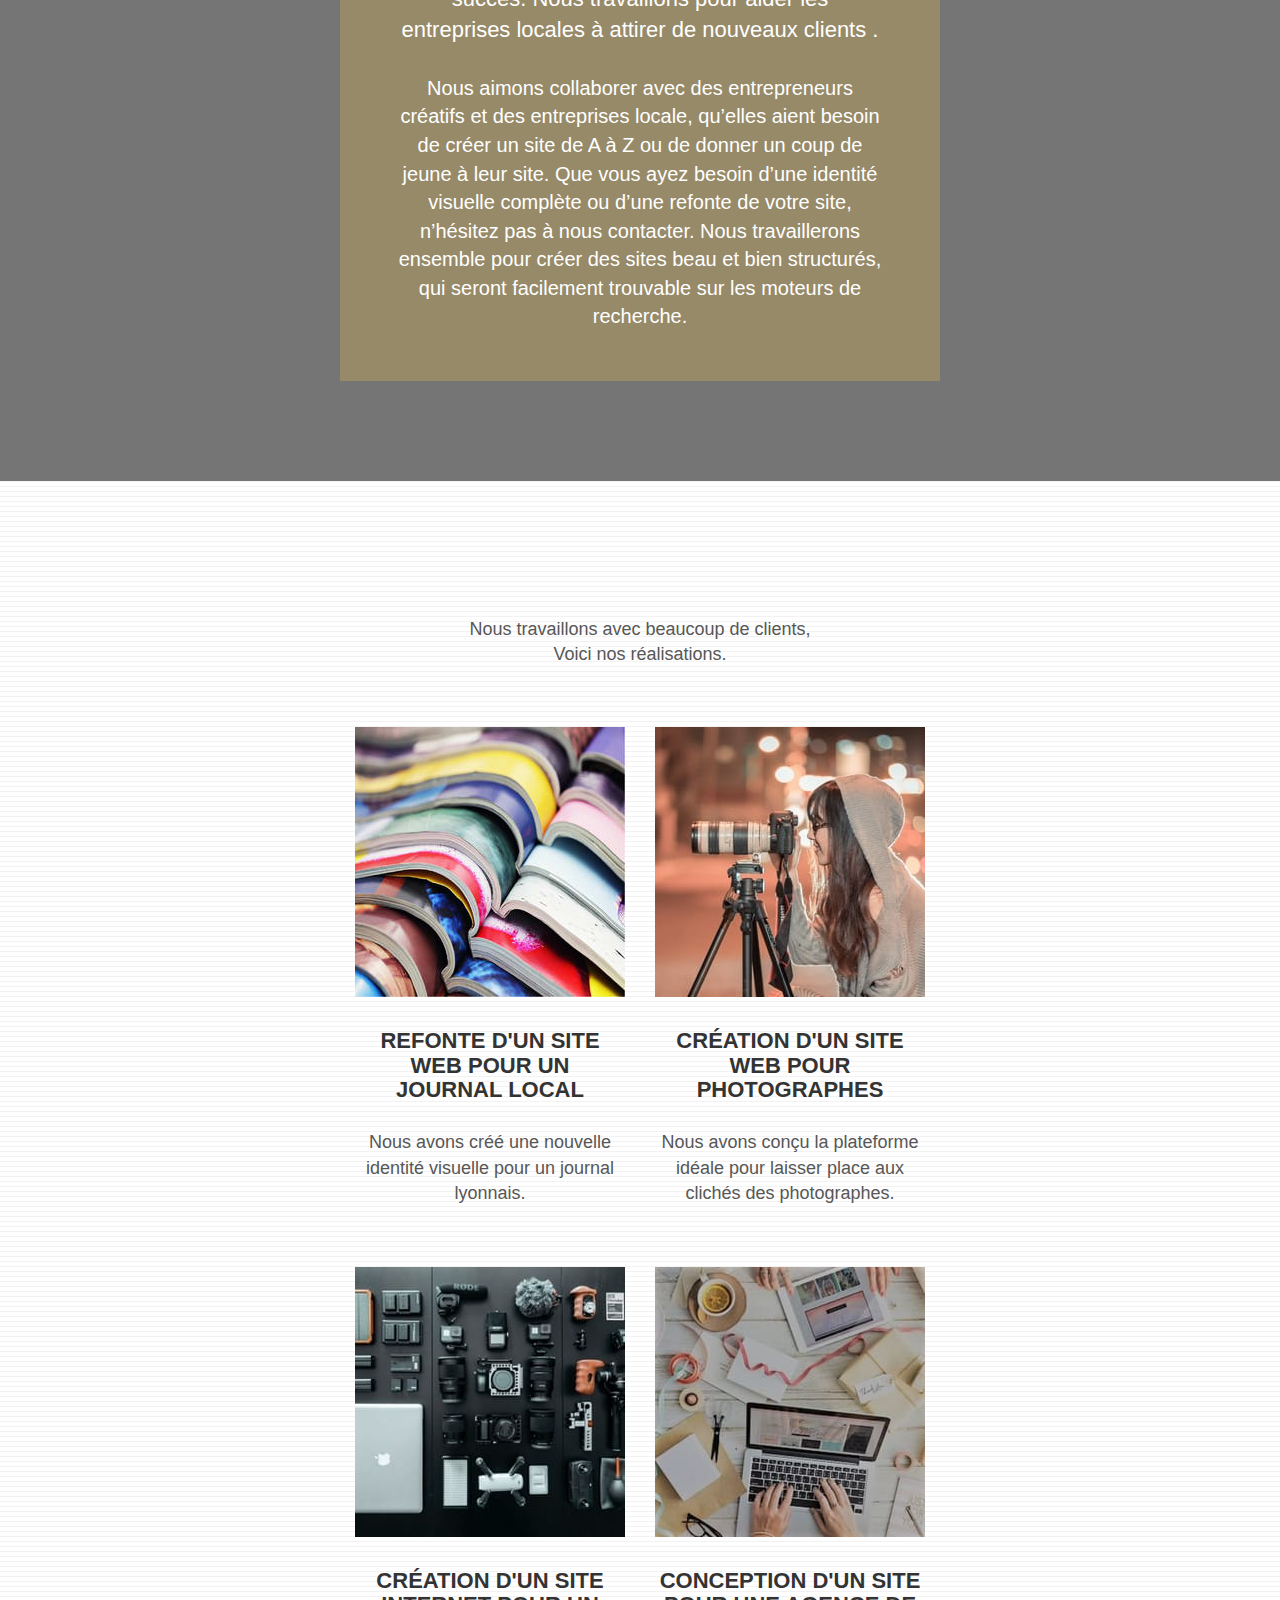
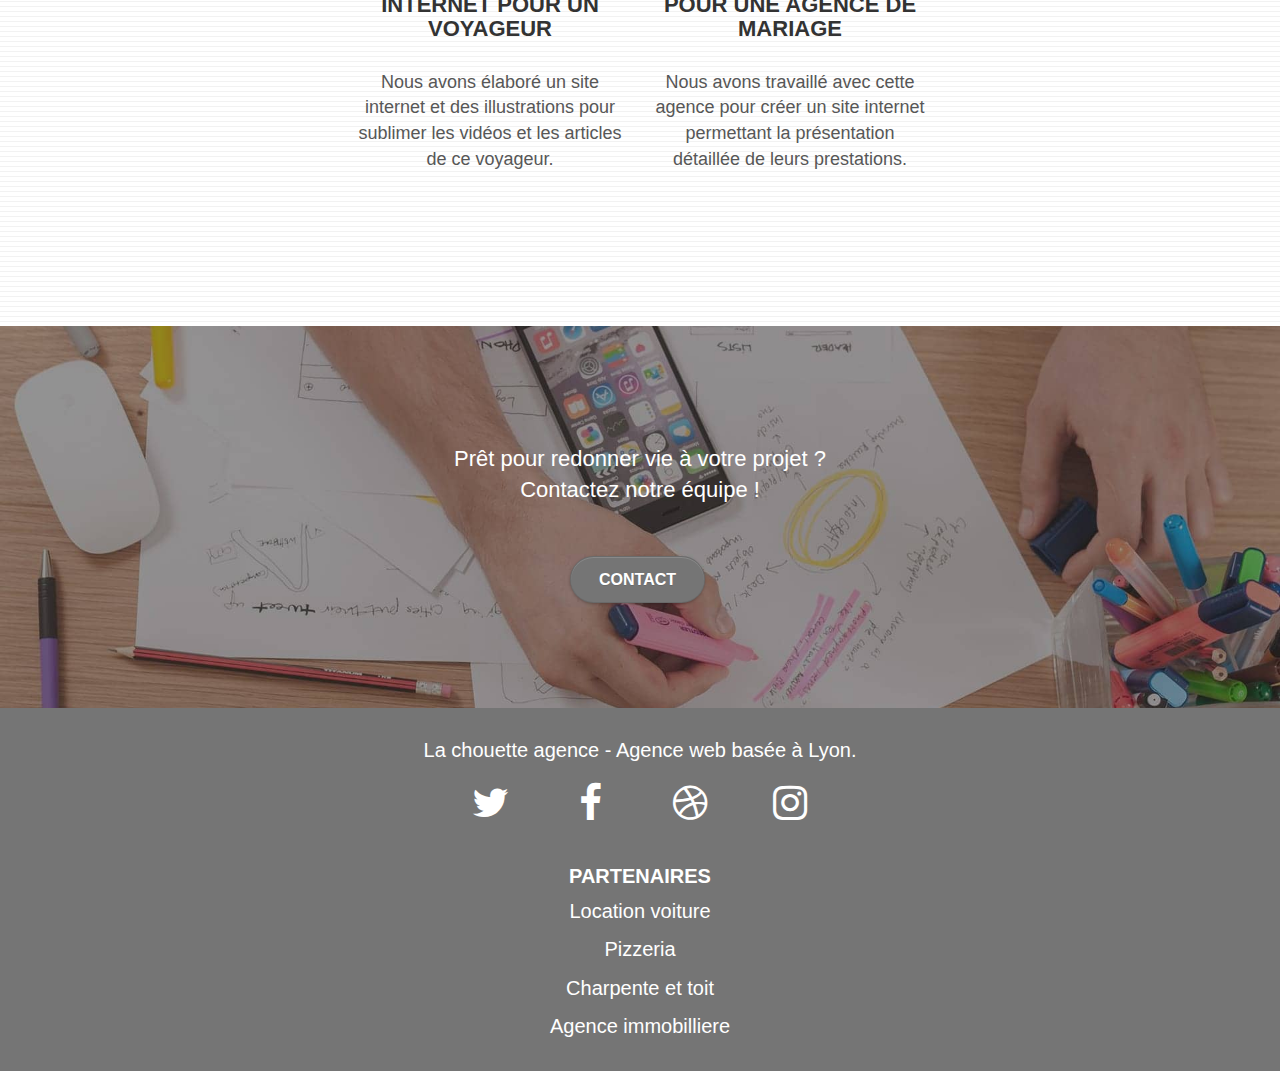
==== commit 3ba3b5ce: "ajout image script defermise a jour texte" ====
--- a/index.html
+++ b/index.html
@@ -3,16 +3,19 @@
 <head>
     <meta charset="utf-8">
 	<meta name="description" content="La chouette agence et basée a lyon, elle conçoit et ameliore votre site web par le design, les illustrations,une bonne strategie et un bon referencement seo">
-    <meta name="viewport" content="width=device-width, initial-scale=1.0, viewport-fit=cover">
+	<meta name="viewport" content="width=device-width, initial-scale=1.0, viewport-fit=cover">
+	
+	<link rel="shortcut icon" type="image/png" href="favicon.jpg">
     <link rel="stylesheet" type="text/css" href="./css/bootstrap.css">
 	<link rel="stylesheet" type="text/css" href="style.css">
 	<link rel="stylesheet" type="text/css" href="./css/font-awesome.css">
 	<link rel="stylesheet" type="text/css" href="./css/et-line.css">
-	<script src="./js/jquery-2.1.0.js"></script>
-	<script src="./js/bootstrap.js"></script>
-	<script src="./js/blocs.js"></script>
+
+	<script src="./js/jquery-2.1.0.js" defer></script>
+	<script src="./js/bootstrap.js" defer></script>
+	<script src="./js/blocs.js" defer></script>
 	<script src="./js/jquery.touchSwipe.js" defer></script>
-	<script src="./js/gmaps.js"></script>
+	<script src="./js/gmaps.js" defer></script>
     <title>La chouette agence, agence web design Lyon</title>
 </head>
 <body>
@@ -23,13 +26,13 @@
 
 <header class="header-contact">
 	<nav class="nav-contact">
-			<a class="icon-chouette" href="index.html"><img src="img/la-chouette-agence.png" alt="paris web design logo agence web meilleure agence"></a>
+			<a class="icon-chouette" href="index.html"><img src="img/la-chouette-agence.png" alt="paris web design logo agence web meilleure agence"></a>		
 			<ul class="lien-page2">
 				<li class="space-li">
 					<a href="index.html">Accueil</a>
 				</li>
 				<li class="space-li">
-					<a href="page2.html">Contact</a>
+					<a href="contact.html">Contact</a>
 				</li>
 			</ul>
 	</nav>
@@ -47,7 +50,7 @@
 					<strong>La chouette agence.</strong>
 				</h1>
 				<div class="text-center">
-					<a href="page2.html" class="btn btn-lg btn-clean btn-rd cta-hero btn-atomic-tangerine" id="cta-hero">Contact</a>
+					<a href="contact.html" class="btn btn-lg btn-clean btn-rd cta-hero btn-atomic-tangerine" id="cta-hero">Contact</a>
 				</div>
 			</div>
 		</div>
@@ -61,7 +64,7 @@
 		<div class="row">
 			<div class="col-sm-12 text-center">
 				<h2 class="text-center">La chouette agence est une agence de web design qui aide<br>
-				les entreprises à devenir attractives et visibles sur le web.</h2>
+				les entreprises à devenir attractives et visibles sur le internet.</h2>
 			</div>
 		</div>
 		<div class="row voffset-lg med-width-whitespace">
@@ -101,10 +104,11 @@
 		</div>
 		<div class="row voffset-lg voffset">
 			<div class="col-xs-12 col-md-8 col-md-offset-2 text-center">
-				<p class="text-center">"La chouette agence est une excellente agence web! Les<br>
-				web designers ont réussi à capturer l'essence de notre<br>
-				entreprise et à l'intégrer à notre site. Cela nous a aidé à<br>
-			    doubler nos ventes en ligne à Lyon."</p>
+				<p class="text-center" id="italic">"La chouette agence est une excellente agence web! Les<br>
+				    web designers ont réussi à capturer l'essence de notre<br>
+				    entreprise et à l'intégrer à notre site. Cela nous a aidé à<br>
+				    doubler nos ventes en ligne à Lyon."<br></p>
+			    <p class="pdg">Maxime Guibard, PDG de À vos fourchettes</p>
 			</div>
 		</div>
 	</div>
@@ -133,8 +137,8 @@
 	<div class="container bloc-lg">
 		<div class="row">
 			<div class="col-sm-12 text-center">
-				<p class="text-center">Nous travaillons avec beaucoup de clients,<br>
-				Voici nos réalisations.</p>
+				<h2 class="text-center">Nous travaillons avec beaucoup de clients,<br>
+				Voici nos réalisations.</h2>
 			</div>
 		</div>
 		<div class="row tight-width-whitespace portfolio-row">
@@ -189,7 +193,7 @@
 				Prêt pour redonner vie à votre projet ?<br>Contactez notre équipe !
 			</h2>
 			<div class="col-sm-12 text-center">
-				<a href="page2.html" class="btn btn-atomic-tangerine btn-clean btn-rd btn-lg cta-hero">Contact</a>
+				<a href="contact.html" class="btn btn-atomic-tangerine btn-clean btn-rd btn-lg cta-hero">Contact</a>
 			</div>
 		</div>
 	</div>
@@ -207,32 +211,32 @@
 				<div class="row row-no-gutters social">
 					<div class="col-sm-3">
 						<div class="text-center">
-							<a class="social" href="twitter.html" alt="twitter"><span class="fa fa-twitter icon-md"></span></a>
-						</div>
-					</div>
-					<div class="col-sm-3">
-						<div class="text-center">
-							<a class="social" href="facebook.html" alt="facebook"><span class="fa fa-facebook icon-md"></span></a>
-						</div>
-					</div>
-					<div class="col-sm-3">
-						<div class="text-center">
-							<a class="social" href="dribbble.html" alt="dribbble"><span class="fa fa-dribbble icon-md"></span></a>
-						</div>
-					</div>
-					<div class="col-sm-3">
-						<div class="text-center">
-							<a class="social" href="instagram.html" alt="instagram"><span class="fa fa-instagram icon-md"></span></a>
+							<a class="social" href="twitter.html" title="twitter"><span class="fa fa-twitter icon-md"></span></a>
+						</div>
+					</div>
+					<div class="col-sm-3">
+						<div class="text-center">
+							<a class="social" href="facebook.html" title="facebook"><span class="fa fa-facebook icon-md"></span></a>
+						</div>
+					</div>
+					<div class="col-sm-3">
+						<div class="text-center">
+							<a class="social" href="dribbble.html" title="dribbble"><span class="fa fa-dribbble icon-md"></span></a>
+						</div>
+					</div>
+					<div class="col-sm-3">
+						<div class="text-center">
+							<a class="social" href="instagram.html" title="instagram"><span class="fa fa-instagram icon-md"></span></a>
 						</div>
 					</div>
 				</div>
 					<div class="li-partenaires">
 						<h3 class="white" id="part">Partenaires</h3>
 							<ul>
-								<li class="lien-partenaires"><a class="white" href="voiture.com">Location voiture</a></li>
-								<li class="lien-partenaires"><a class="white" href="pizza.com">Pizzeria</a></li>
-								<li class="lien-partenaires"><a class="white" href="matoiture.com">Charpente et toit</a></li>
-								<li class="lien-partenaires"><a class="white" href="immobilierseo.com">Agence immobilliere</a></li>
+								<li class="lien-partenaires"><a class="white" href="voiture.com" title="location voiture">Location voiture</a></li>
+								<li class="lien-partenaires"><a class="white" href="pizza.com" title="pizzeria">Pizzeria</a></li>
+								<li class="lien-partenaires"><a class="white" href="matoiture.com" title="Charpente toiture">Charpente et toit</a></li>
+								<li class="lien-partenaires"><a class="white" href="immobilierseo.com" title="agence immobilliere">Agence immobilliere</a></li>
 							</ul>		
 					</div>
 			</div>
--- a/style.css
+++ b/style.css
@@ -8,8 +8,16 @@
 }
   /*-------------------------------------------------------*/
 .text-center {
-    font-size: 20px;
+    font-size: 18px;
     padding-top: 8px;
+}
+
+#italic {
+    font-style: italic;
+}
+
+.pdg {
+    font-size: 16px;
 }
 
 .nav-contact {
@@ -47,7 +55,6 @@
 .li-partenaires {
     margin: auto;
     text-align: center;
-    font-size: 18px;
     padding-top: 20px;
 }
 
@@ -62,6 +69,7 @@
 ul {
    list-style: none;
    margin-right: 40px;
+
 }
 
 
@@ -681,7 +689,7 @@
 .btn,
 a {
     font-family: "helvetica";
-    font-weight: 400;
+    font-weight: 500;
     color: #575757;
 }
 
@@ -708,7 +716,7 @@
 }
 
 p {
-    font-size: 11px;
+    font-size: 18px;
 }
 
 .tight-width-whitespace {
@@ -768,7 +776,7 @@
 
 .white {
     color: #FFFFFF!important;
-    font-size: 18px;
+    font-size: 20px;
 }
 
 .portfolio-thumb {
@@ -803,7 +811,7 @@
 }
 
 .bgc-atomic-tangerine {
-    background-color: #FF9061;
+    background-color: #757575;
 }
 
 .tc-white {
@@ -824,8 +832,9 @@
     color: #FFFFFF!important;
 }
 
-
-
+.bg-presentation {
+    background-image: url("img/image-de-presentation.bmp");
+}
 
 .ltc-atomic-tangerine {
     color: #F3976C;
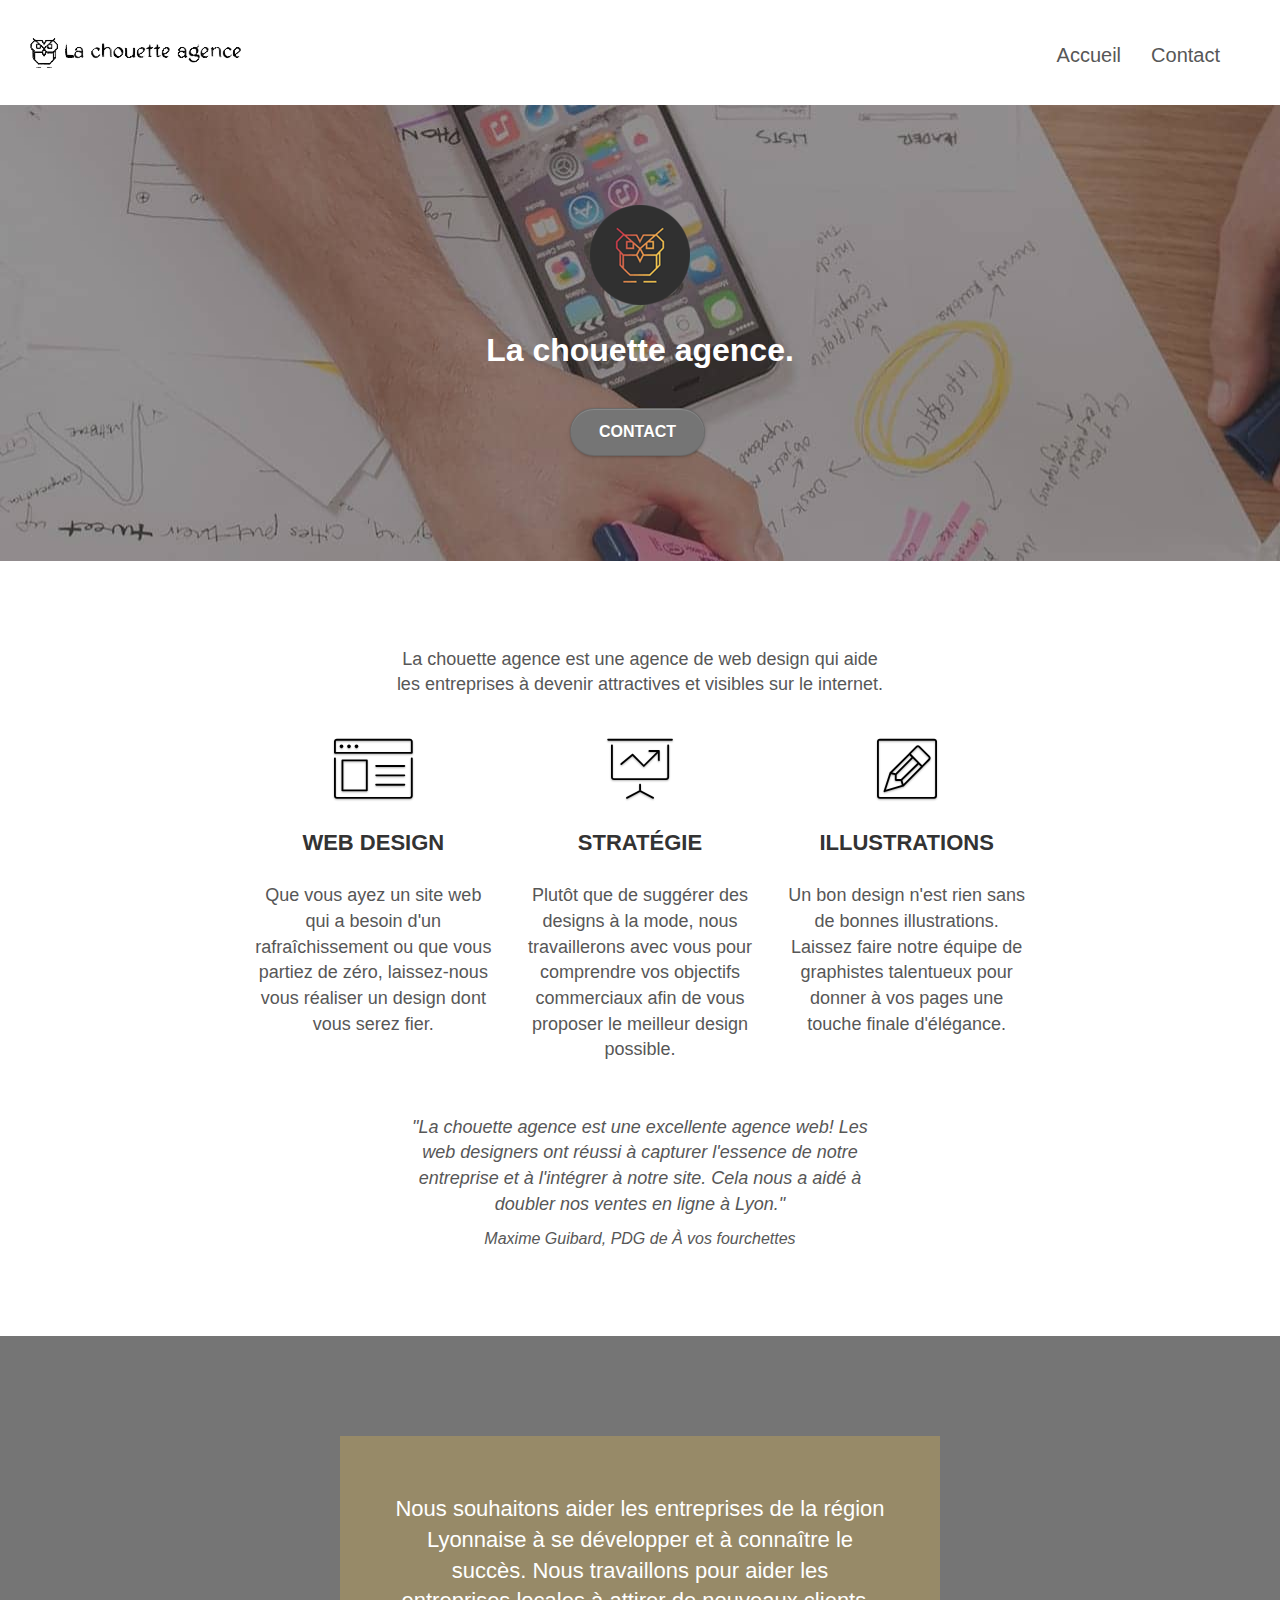
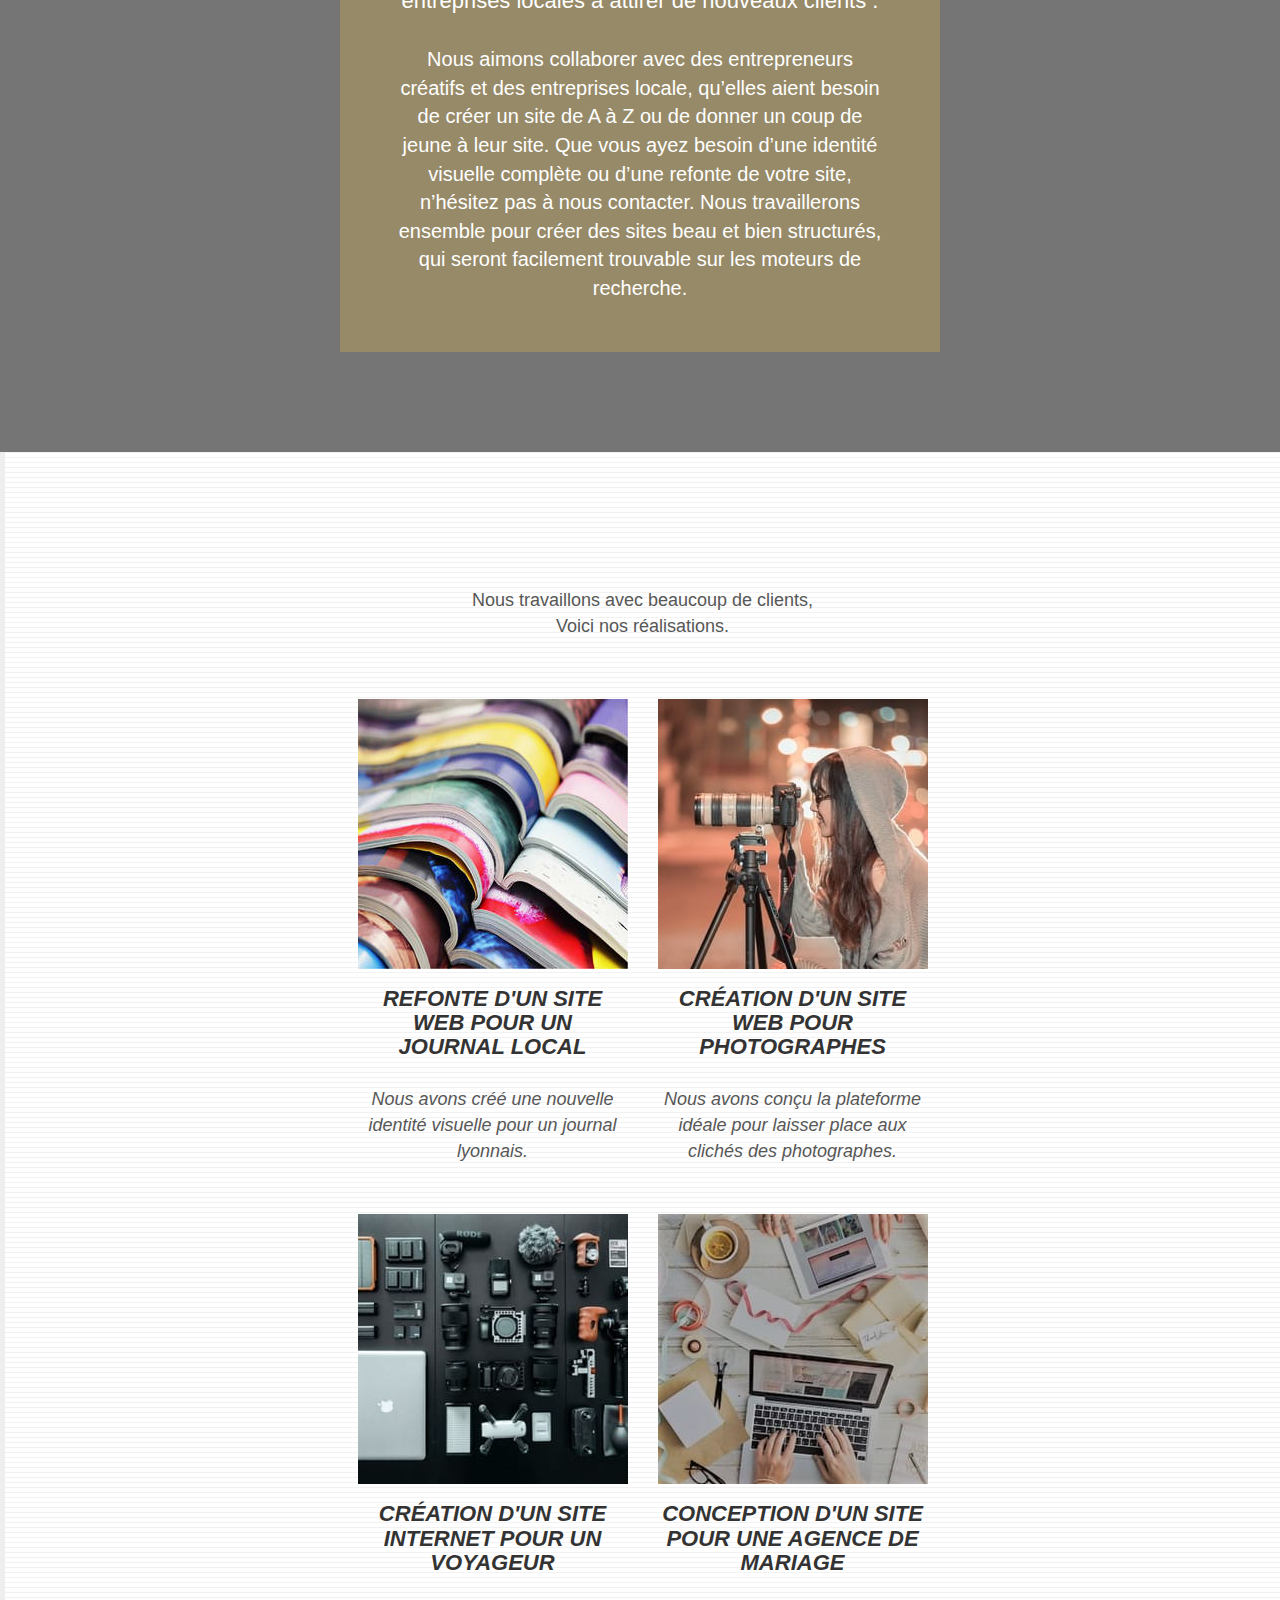
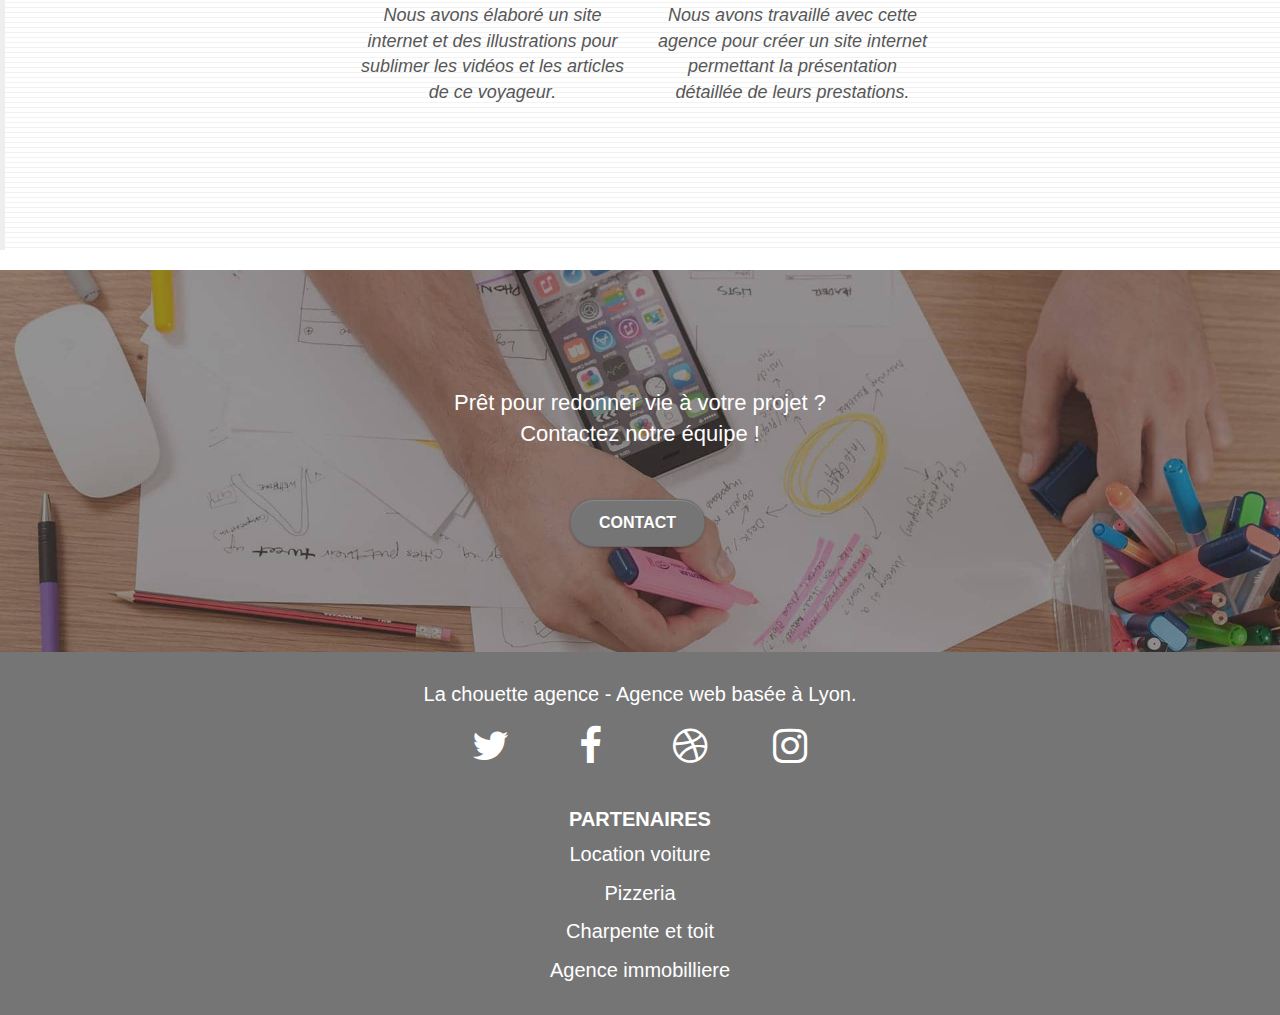
==== commit e61769b3: "finalisation responsive et balise sementique" ====
--- a/index.html
+++ b/index.html
@@ -20,7 +20,7 @@
 </head>
 <body>
 <!-- Principal conteneur -->
-<div class="page-container">
+<main class="page-container">
     
 <!-- bloc-0 -->
 
@@ -41,7 +41,7 @@
 <!-- bloc-0 END -->
 
 <!-- bloc-1-presentation -->
-<div class="bloc bgc-dark-slate-blue bg-banniere d-bloc bg-t-edge bloc-bg-texture texture-paper b-parallax" id="bloc-1-hero">
+<section class="bloc bgc-dark-slate-blue bg-banniere d-bloc bg-t-edge bloc-bg-texture texture-paper b-parallax" id="bloc-1-hero">
 	<div class="container bloc-lg">
 		<div class="row tight-width-whitespace">
 			<div class="col-sm-12">
@@ -55,11 +55,11 @@
 			</div>
 		</div>
 	</div>
-</div>
+</section>
 <!-- bloc-1-presentation END -->
 
 <!-- bloc-2-services -->
-<div class="bloc bgc-white l-bloc" id="bloc-2-services">
+<section class="bloc bgc-white l-bloc" id="bloc-2-services">
 	<div class="container bloc-md">
 		<div class="row">
 			<div class="col-sm-12 text-center">
@@ -102,7 +102,7 @@
 				</p>
 			</div>
 		</div>
-		<div class="row voffset-lg voffset">
+		<cite class="row voffset-lg voffset">
 			<div class="col-xs-12 col-md-8 col-md-offset-2 text-center">
 				<p class="text-center" id="italic">"La chouette agence est une excellente agence web! Les<br>
 				    web designers ont réussi à capturer l'essence de notre<br>
@@ -110,13 +110,13 @@
 				    doubler nos ventes en ligne à Lyon."<br></p>
 			    <p class="pdg">Maxime Guibard, PDG de À vos fourchettes</p>
 			</div>
-		</div>
-	</div>
-</div>
+		</cite>
+	</div>
+</section>
 <!-- bloc-2-services END -->
 
 <!-- bloc-3-what-i-do -->
-<div class="bloc tc-white bgc-atomic-tangerine bg-presentation d-bloc bloc-bg-texture texture-paper b-parallax" id="bloc-3-what-i-do">
+<section class="bloc tc-white bgc-atomic-tangerine bg-presentation d-bloc bloc-bg-texture texture-paper b-parallax" id="bloc-3-what-i-do">
 	<div class="container bloc-lg">
 		<div class="row tight-width-whitespace black-background">
 			<div class="col-sm-12">
@@ -129,11 +129,11 @@
 			</div>
 		</div>
 	</div>
-</div>
+</section>
 <!-- bloc-3-what-i-do END -->
 
 <!-- bloc-4-portfolio -->
-<div class="bloc bgc-white bg-lines-h2-bg bg-repeat l-bloc" id="bloc-4-portfolio">
+<blockquote class="bloc bgc-white bg-lines-h2-bg bg-repeat l-bloc" id="bloc-4-portfolio">
 	<div class="container bloc-lg">
 		<div class="row">
 			<div class="col-sm-12 text-center">
@@ -142,7 +142,7 @@
 			</div>
 		</div>
 		<div class="row tight-width-whitespace portfolio-row">
-			<div class="col-sm-6">
+			<cite class="col-sm-6">
 				<a href="#" data-lightbox="img/1.jpg" data-gallery-id="gallery-1" data-caption="Refonte d'un site web pour un journal local" data-frame="snapshot-lb"><img src="img/1.jpg" alt="journal local" class="img-responsive portfolio-thumb" /></a>
 				<h3 class="mg-md text-center">
 					Refonte d'un site web pour un journal local
@@ -150,8 +150,8 @@
 				<p class="text-center">
 					Nous avons créé une nouvelle identité visuelle pour un journal lyonnais.
 				</p>
-			</div>
-			<div class="col-sm-6">
+			</cite>
+			<cite class="col-sm-6">
 				<a href="#" data-lightbox="img/2.jpg" data-gallery-id="gallery-1" data-caption="Création d'un site web pour photographes" data-frame="snapshot-lb"><img src="img/2.jpg" class="img-responsive portfolio-thumb" alt="site web pour photographes" /></a>
 				<h3 class="mg-md text-center">
 					Création d'un site web pour photographes
@@ -159,10 +159,10 @@
 				<p class="text-center">
 					Nous avons conçu la plateforme idéale pour laisser place aux clichés des photographes.
 				</p>
-			</div>
+			</cite>
 		</div>
 		<div class="row tight-width-whitespace portfolio-row">
-			<div class="col-sm-6">
+			<cite class="col-sm-6">
 				<a href="#" data-lightbox="img/3.jpg" data-gallery-id="gallery-1" data-caption="Création d'un site internet pour un voyageur" data-frame="snapshot-lb"><img src="img/3.jpg" class="img-responsive portfolio-thumb" alt="site pour un voyageur"/></a>
 				<h3 class="mg-md text-center">
 					Création d'un site internet pour un voyageur
@@ -170,8 +170,8 @@
 				<p class="text-center">
 					Nous avons élaboré un site internet et des illustrations pour sublimer les vidéos et les articles de ce voyageur.
 				</p>
-			</div>
-			<div class="col-sm-6">
+			</cite>
+			<cite class="col-sm-6">
 				<a href="#" data-lightbox="img/4.jpg" data-gallery-id="gallery-1" data-caption="Conception d'un site pour une agence de mariage" data-frame="snapshot-lb"><img src="img/4.jpg" class="img-responsive portfolio-thumb" alt="site pour le mariage" /></a>
 				<h3 class="mg-md text-center">
 					Conception d'un site pour une agence de mariage
@@ -179,14 +179,14 @@
 				<p class="text-center">
 					Nous avons travaillé avec cette agence pour créer un site internet permettant la présentation détaillée de leurs prestations.
 				</p>
-			</div>
-		</div>
-	</div>
-</div>
+			</cite>
+		</div>
+	</div>
+</blockquote>
 <!-- bloc-4-portfolio END -->
 
 <!-- bloc-5-cta -->
-<div class="bloc bgc-dark-slate-blue bg-banniere d-bloc bloc-bg-texture texture-paper" id="bloc-5-cta">
+<section class="bloc bgc-dark-slate-blue bg-banniere d-bloc bloc-bg-texture texture-paper" id="bloc-5-cta">
 	<div class="container bloc-lg">
 		<div class="row">
 			<h2 class="mg-md text-center tc-white">
@@ -197,11 +197,11 @@
 			</div>
 		</div>
 	</div>
-</div>
+</section>
 <!-- bloc-5-cta END -->
 
 <!-- Footer - bloc-8 -->
-<div class="bloc bgc-atomic-tangerine d-bloc" id="bloc-8">
+<footer class="bloc bgc-atomic-tangerine d-bloc" id="bloc-8">
 	<div class="container bloc-sm">
 		<div class="row">
 			<div class="col-sm-12">
@@ -230,22 +230,22 @@
 						</div>
 					</div>
 				</div>
-					<div class="li-partenaires">
-						<h3 class="white" id="part">Partenaires</h3>
-							<ul>
-								<li class="lien-partenaires"><a class="white" href="voiture.com" title="location voiture">Location voiture</a></li>
-								<li class="lien-partenaires"><a class="white" href="pizza.com" title="pizzeria">Pizzeria</a></li>
-								<li class="lien-partenaires"><a class="white" href="matoiture.com" title="Charpente toiture">Charpente et toit</a></li>
-								<li class="lien-partenaires"><a class="white" href="immobilierseo.com" title="agence immobilliere">Agence immobilliere</a></li>
-							</ul>		
-					</div>
-			</div>
-		</div>
-	</div>
-</div>
+				<div class="li-partenaires">
+					<h3 class="white" id="part">Partenaires</h3>
+						<ul>
+							<li class="lien-partenaires"><a class="white" href="voiture.com" title="location voiture">Location voiture</a></li>
+							<li class="lien-partenaires"><a class="white" href="pizza.com" title="pizzeria">Pizzeria</a></li>
+							<li class="lien-partenaires"><a class="white" href="matoiture.com" title="Charpente toiture">Charpente et toit</a></li>
+							<li class="lien-partenaires"><a class="white" href="immobilierseo.com" title="agence immobilliere">Agence immobilliere</a></li>
+						</ul>		
+				</div>
+			</div>
+		</div>
+	</div>
+</footer>
 <!-- Footer - bloc-8 END -->
 
-</div>
+</main>
 <!-- Principal conteneur END -->
 </body>
 </html>
--- a/style.css
+++ b/style.css
@@ -27,7 +27,7 @@
 }
 
 .icon-chouette {
-   padding-left: 20px;    
+   padding-left: 20px;
 }
 
 .lien-page2 {
@@ -64,15 +64,36 @@
 
 .lien-partenaires {
     margin-bottom: 10px;
+    text-decoration: none;
 }
 
 ul {
    list-style: none;
    margin-right: 40px;
-
-}
-
-
+}
+
+
+
+/*--------------------------page-contact-------------------*/
+
+.form-group {
+    display: flex;
+    flex-direction: column;
+    width: 30%;
+    margin-bottom: 20px;
+}
+
+.underline {
+    text-decoration: none;
+}
+
+.col-sm-12 {
+    text-align: center;
+}
+
+#underline {
+    text-decoration: none;
+}
 
 /*---------------------------------------------------------*/
 a,
@@ -691,6 +712,7 @@
     font-family: "helvetica";
     font-weight: 500;
     color: #575757;
+
 }
 
 .container {
@@ -736,6 +758,7 @@
     padding: 12px 28px 12px 28px;
     font-size: 16px;
     font-weight: 700;
+
 }
 
 .social {
@@ -781,6 +804,7 @@
 
 .portfolio-thumb {
     margin-bottom: 24px;
+    margin: auto;
 }
 
 .portfolio-row {
@@ -821,6 +845,8 @@
 .btn-atomic-tangerine {
     background: #757575;
     color: #FFFFFF;
+    border-radius: 30px;
+    cursor: pointer;
 }
 
 .btn-atomic-tangerine:hover {
@@ -897,16 +923,17 @@
     .b-parallax {
         background-attachment: scroll;
     }
+
 }
 
 @media (max-width: 991px) {
 
     /*--------------------------------------------------------*/
+
 
     .space-li {
         padding-right: 25px;
     }
-
 
     .nav-contact {
         display: flex;
@@ -916,11 +943,13 @@
     .lien-page2 {
         padding-top: 20px;
         padding-bottom: 20px;
+        margin: auto;
     }
 
     .icon-chouette {
         margin: auto;
         margin-top: 20px;
+        padding-left: 10px;
     }
 
 
@@ -1085,15 +1114,43 @@
     }
 }
 
-@media (max-width: 400px) {
+@media (max-width: 420px) {
     .bloc {
         padding-left: 0;
         padding-right: 0;
     }
+/*-----------------------------------------------*/
+
+    .lien-page2 {
+        padding-right: 15px;
+    }
+
+    .form-group {
+        margin: auto;
+        width: 100%;
+    }
+
+/*------------------------------------------------*/
+
 }
 
 @media (max-width: 767px) {
     .bloc-mob-center-text {
         text-align: center;
     }
-}+}
+
+/*----------------------media------------------------*/
+
+@media (max-width: 290px) {
+    .lien-page2 {
+        margin-right: 10px;
+    }
+
+    .icon-chouette {
+        padding-right: 10px;
+    }
+}
+
+
+/*----------------------------------------------------*/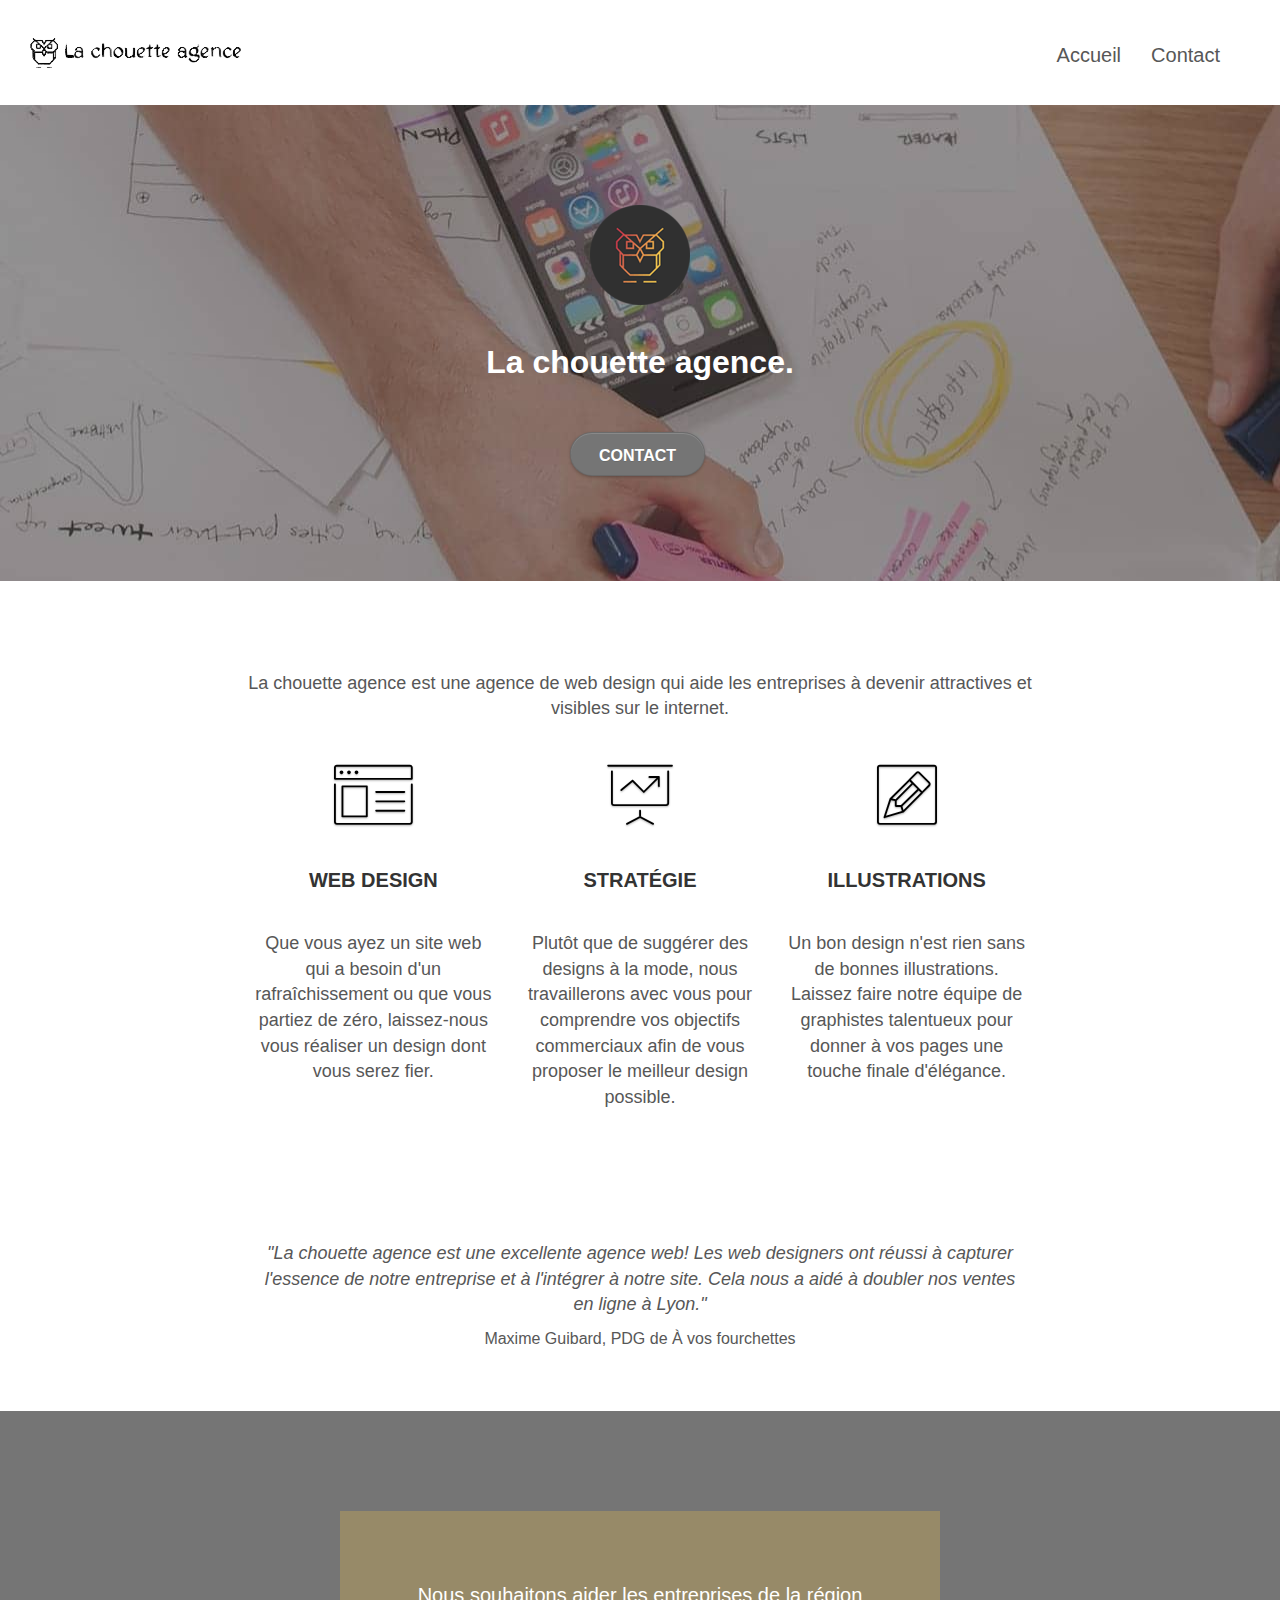
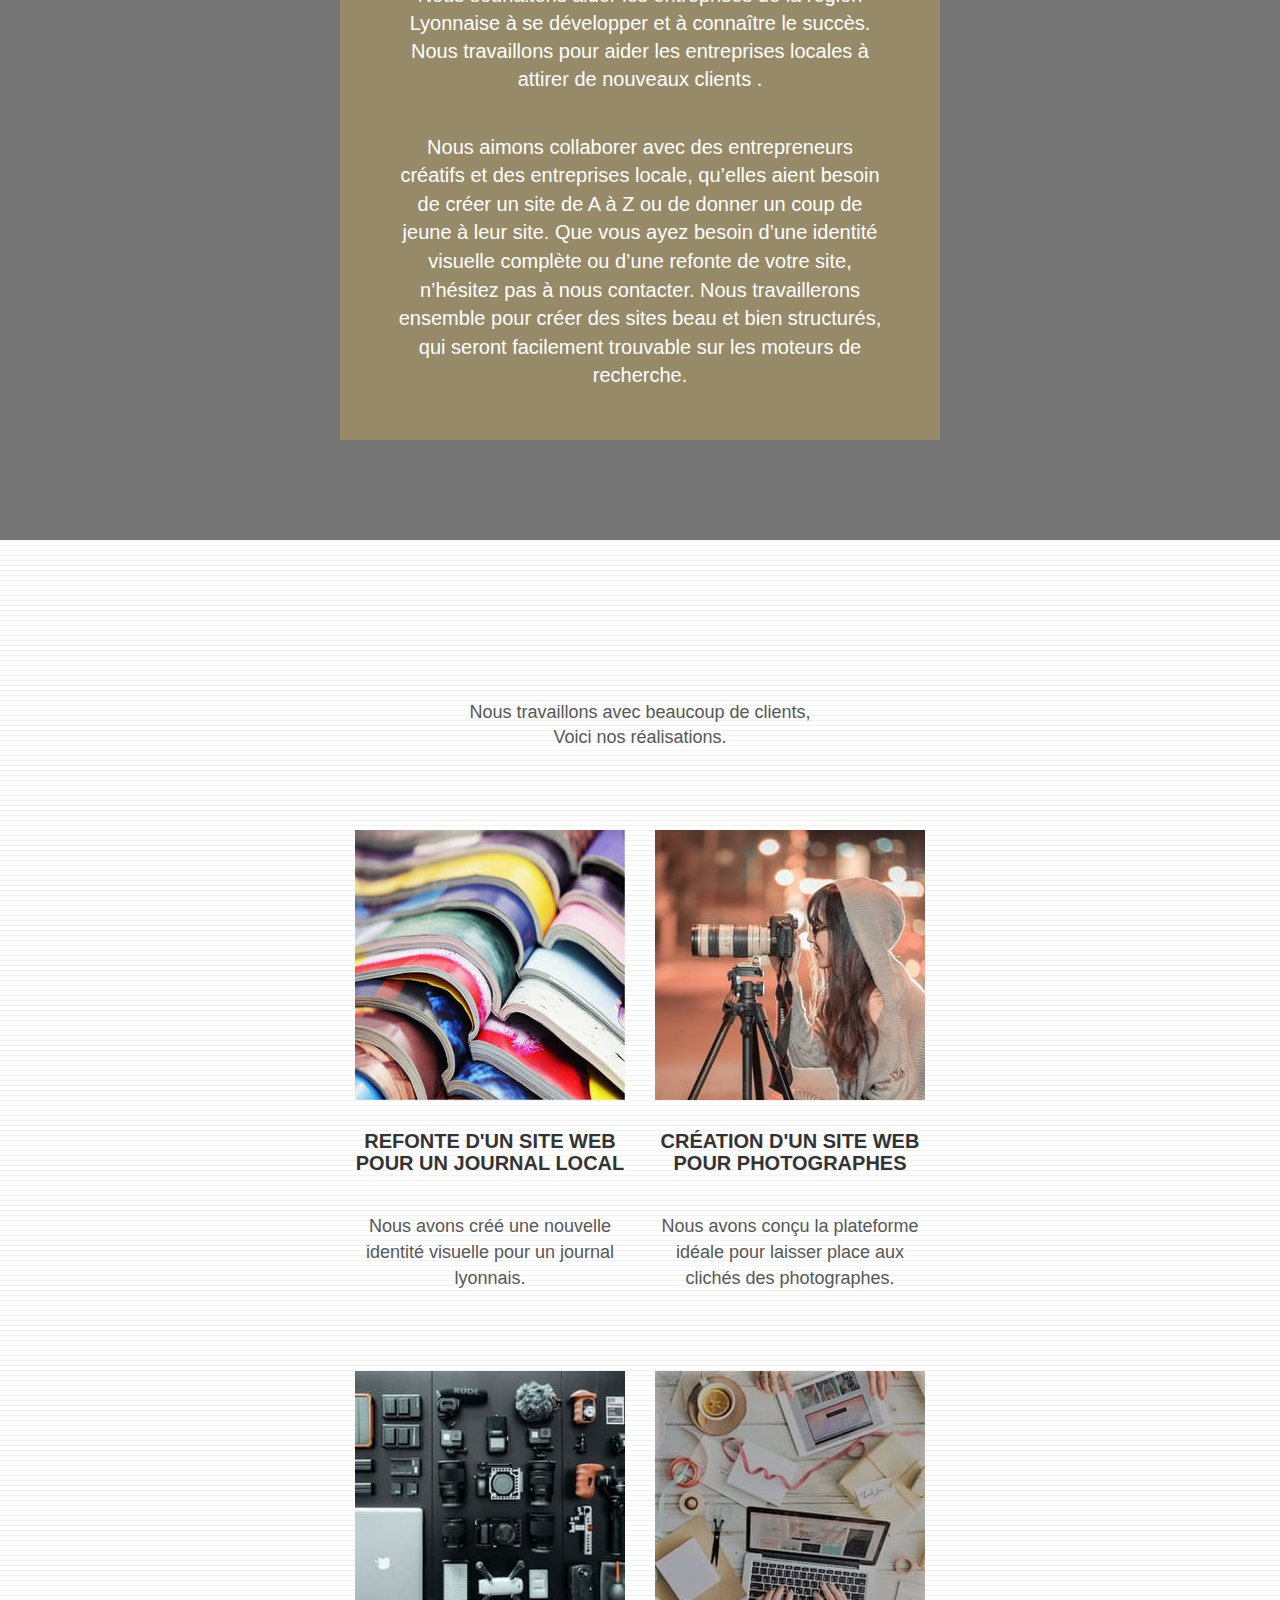
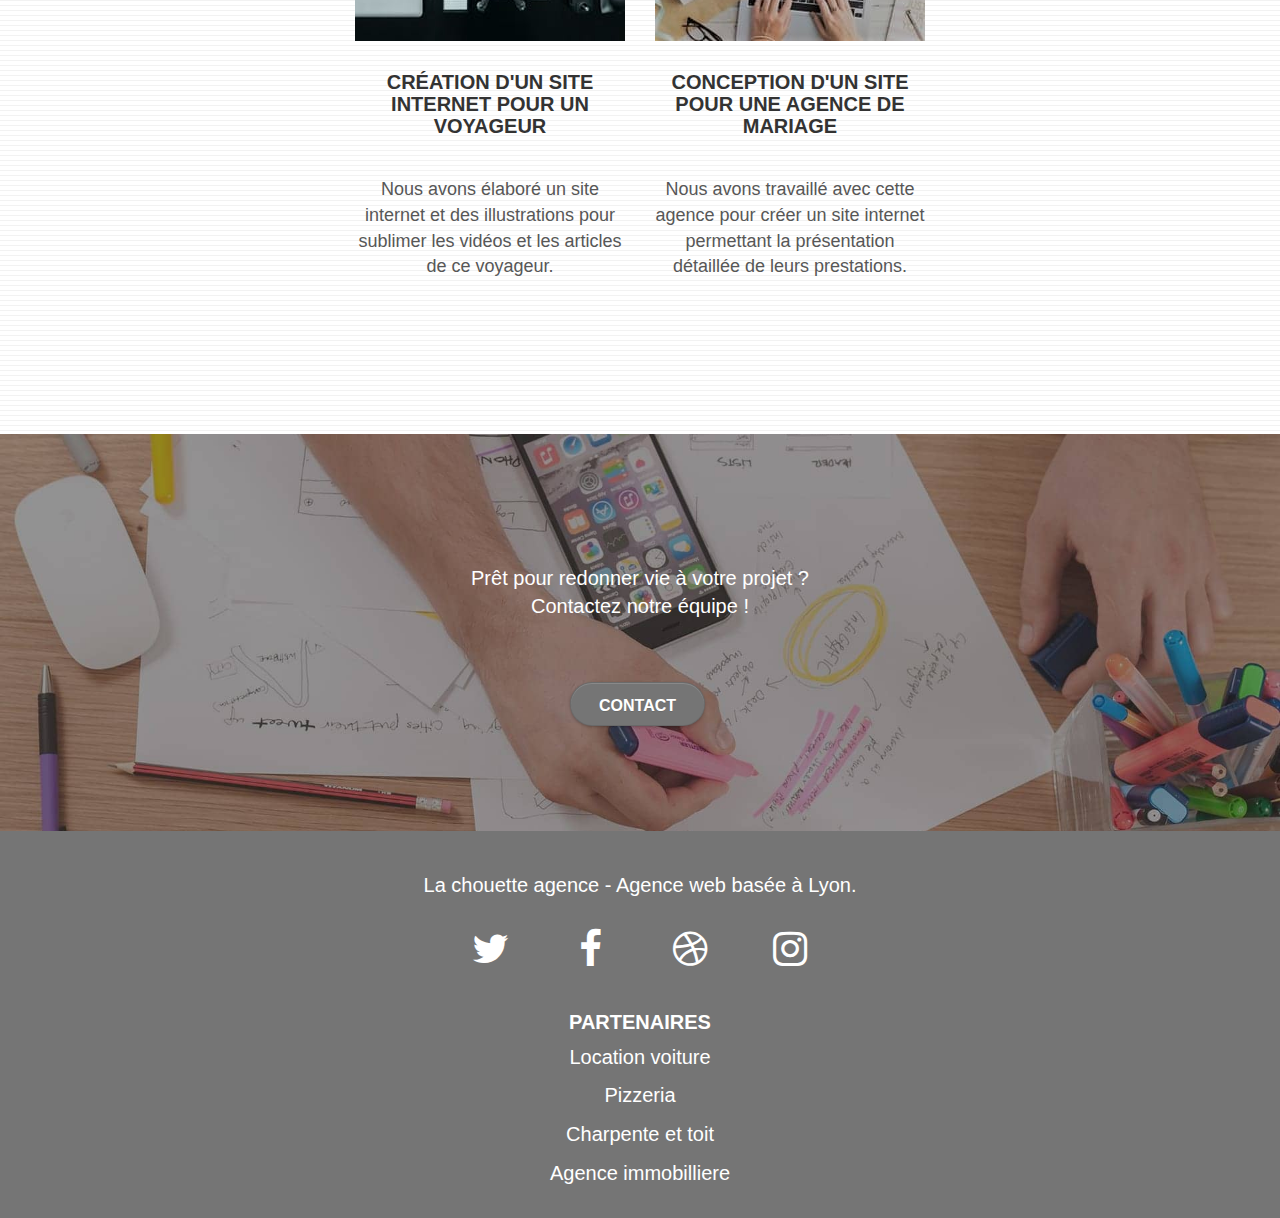
==== commit 4ca85382: "balise aria balise center btn" ====
--- a/index.html
+++ b/index.html
@@ -2,9 +2,10 @@
 <html lang="fr">
 <head>
     <meta charset="utf-8">
-	<meta name="description" content="La chouette agence et basée a lyon, elle conçoit et ameliore votre site web par le design, les illustrations,une bonne strategie et un bon referencement seo">
+	<meta name="description" content="La chouette agence et basée a lyon, elle conçoit et ameliore votre site web par le design, 
+	les illustrations,une bonne strategie et un bon referencement seo">
 	<meta name="viewport" content="width=device-width, initial-scale=1.0, viewport-fit=cover">
-	
+	<meta property="og:site_name" content="la chouette agence" />
 	<link rel="shortcut icon" type="image/png" href="favicon.jpg">
     <link rel="stylesheet" type="text/css" href="./css/bootstrap.css">
 	<link rel="stylesheet" type="text/css" href="style.css">
@@ -26,15 +27,15 @@
 
 <header class="header-contact">
 	<nav class="nav-contact">
-			<a class="icon-chouette" href="index.html"><img src="img/la-chouette-agence.png" alt="paris web design logo agence web meilleure agence"></a>		
-			<ul class="lien-page2">
-				<li class="space-li">
-					<a href="index.html">Accueil</a>
-				</li>
-				<li class="space-li">
-					<a href="contact.html">Contact</a>
-				</li>
-			</ul>
+		<a class="icon-chouette" href="index.html"><img src="img/la-chouette-agence.png" alt="logo la chouette agence"></a>		
+		<ul class="lien-page2">
+			<li class="space-li">
+				<a href="index.html">Accueil</a>
+			</li>
+			<li class="space-li">
+				<a href="contact.html">Contact</a>
+			</li>
+		</ul>
 	</nav>
 </header>
 
@@ -45,7 +46,7 @@
 	<div class="container bloc-lg">
 		<div class="row tight-width-whitespace">
 			<div class="col-sm-12">
-				<img src="img/logo.png" class="center-block image-resize-mode" width="100" alt="La chouette agence, agence web paris, création logo paris" />
+				<img src="img/logo.png" class="center-block image-resize-mode" width="100" alt="logo la chouette" />
 				<h1 class="text-center hero-bloc-text tc-white ">
 					<strong>La chouette agence.</strong>
 				</h1>
@@ -63,7 +64,7 @@
 	<div class="container bloc-md">
 		<div class="row">
 			<div class="col-sm-12 text-center">
-				<h2 class="text-center">La chouette agence est une agence de web design qui aide<br>
+				<h2 class="text-center" id="h2-width">La chouette agence est une agence de web design qui aide
 				les entreprises à devenir attractives et visibles sur le internet.</h2>
 			</div>
 		</div>
@@ -102,15 +103,15 @@
 				</p>
 			</div>
 		</div>
-		<cite class="row voffset-lg voffset">
+		<div class="row voffset-lg voffset">
 			<div class="col-xs-12 col-md-8 col-md-offset-2 text-center">
-				<p class="text-center" id="italic">"La chouette agence est une excellente agence web! Les<br>
-				    web designers ont réussi à capturer l'essence de notre<br>
-				    entreprise et à l'intégrer à notre site. Cela nous a aidé à<br>
+				<p class="text-center" id="italic">"La chouette agence est une excellente agence web! Les
+				    web designers ont réussi à capturer l'essence de notre
+				    entreprise et à l'intégrer à notre site. Cela nous a aidé à
 				    doubler nos ventes en ligne à Lyon."<br></p>
 			    <p class="pdg">Maxime Guibard, PDG de À vos fourchettes</p>
 			</div>
-		</cite>
+		</div>
 	</div>
 </section>
 <!-- bloc-2-services END -->
@@ -133,7 +134,7 @@
 <!-- bloc-3-what-i-do END -->
 
 <!-- bloc-4-portfolio -->
-<blockquote class="bloc bgc-white bg-lines-h2-bg bg-repeat l-bloc" id="bloc-4-portfolio">
+<section class="bloc bgc-white bg-lines-h2-bg bg-repeat l-bloc" id="bloc-4-portfolio">
 	<div class="container bloc-lg">
 		<div class="row">
 			<div class="col-sm-12 text-center">
@@ -142,7 +143,7 @@
 			</div>
 		</div>
 		<div class="row tight-width-whitespace portfolio-row">
-			<cite class="col-sm-6">
+			<div class="col-sm-6">
 				<a href="#" data-lightbox="img/1.jpg" data-gallery-id="gallery-1" data-caption="Refonte d'un site web pour un journal local" data-frame="snapshot-lb"><img src="img/1.jpg" alt="journal local" class="img-responsive portfolio-thumb" /></a>
 				<h3 class="mg-md text-center">
 					Refonte d'un site web pour un journal local
@@ -150,8 +151,8 @@
 				<p class="text-center">
 					Nous avons créé une nouvelle identité visuelle pour un journal lyonnais.
 				</p>
-			</cite>
-			<cite class="col-sm-6">
+			</div>
+			<div class="col-sm-6">
 				<a href="#" data-lightbox="img/2.jpg" data-gallery-id="gallery-1" data-caption="Création d'un site web pour photographes" data-frame="snapshot-lb"><img src="img/2.jpg" class="img-responsive portfolio-thumb" alt="site web pour photographes" /></a>
 				<h3 class="mg-md text-center">
 					Création d'un site web pour photographes
@@ -159,10 +160,10 @@
 				<p class="text-center">
 					Nous avons conçu la plateforme idéale pour laisser place aux clichés des photographes.
 				</p>
-			</cite>
+			</div>
 		</div>
 		<div class="row tight-width-whitespace portfolio-row">
-			<cite class="col-sm-6">
+			<div class="col-sm-6">
 				<a href="#" data-lightbox="img/3.jpg" data-gallery-id="gallery-1" data-caption="Création d'un site internet pour un voyageur" data-frame="snapshot-lb"><img src="img/3.jpg" class="img-responsive portfolio-thumb" alt="site pour un voyageur"/></a>
 				<h3 class="mg-md text-center">
 					Création d'un site internet pour un voyageur
@@ -170,8 +171,8 @@
 				<p class="text-center">
 					Nous avons élaboré un site internet et des illustrations pour sublimer les vidéos et les articles de ce voyageur.
 				</p>
-			</cite>
-			<cite class="col-sm-6">
+			</div>
+			<div class="col-sm-6">
 				<a href="#" data-lightbox="img/4.jpg" data-gallery-id="gallery-1" data-caption="Conception d'un site pour une agence de mariage" data-frame="snapshot-lb"><img src="img/4.jpg" class="img-responsive portfolio-thumb" alt="site pour le mariage" /></a>
 				<h3 class="mg-md text-center">
 					Conception d'un site pour une agence de mariage
@@ -179,10 +180,10 @@
 				<p class="text-center">
 					Nous avons travaillé avec cette agence pour créer un site internet permettant la présentation détaillée de leurs prestations.
 				</p>
-			</cite>
-		</div>
-	</div>
-</blockquote>
+			</div>
+		</div>
+	</div>
+</section>
 <!-- bloc-4-portfolio END -->
 
 <!-- bloc-5-cta -->
@@ -211,22 +212,22 @@
 				<div class="row row-no-gutters social">
 					<div class="col-sm-3">
 						<div class="text-center">
-							<a class="social" href="twitter.html" title="twitter"><span class="fa fa-twitter icon-md"></span></a>
-						</div>
-					</div>
-					<div class="col-sm-3">
-						<div class="text-center">
-							<a class="social" href="facebook.html" title="facebook"><span class="fa fa-facebook icon-md"></span></a>
-						</div>
-					</div>
-					<div class="col-sm-3">
-						<div class="text-center">
-							<a class="social" href="dribbble.html" title="dribbble"><span class="fa fa-dribbble icon-md"></span></a>
-						</div>
-					</div>
-					<div class="col-sm-3">
-						<div class="text-center">
-							<a class="social" href="instagram.html" title="instagram"><span class="fa fa-instagram icon-md"></span></a>
+							<a class="social" href="twitter.html" aria-label="twitter"><span class="fa fa-twitter icon-md"></span></a>
+						</div>
+					</div>
+					<div class="col-sm-3">
+						<div class="text-center">
+							<a class="social" href="facebook.html" aria-label="facebook"><span class="fa fa-facebook icon-md"></span></a>
+						</div>
+					</div>
+					<div class="col-sm-3">
+						<div class="text-center">
+							<a class="social" href="dribbble.html" aria-label="dribbble"><span class="fa fa-dribbble icon-md"></span></a>
+						</div>
+					</div>
+					<div class="col-sm-3">
+						<div class="text-center">
+							<a class="social" href="instagram.html" aria-label="instagram"><span class="fa fa-instagram icon-md"></span></a>
 						</div>
 					</div>
 				</div>
--- a/style.css
+++ b/style.css
@@ -9,7 +9,12 @@
   /*-------------------------------------------------------*/
 .text-center {
     font-size: 18px;
-    padding-top: 8px;
+    padding-top: 20px;
+}
+
+#h2-width {
+    max-width: 70%;
+    margin: auto;
 }
 
 #italic {
@@ -79,7 +84,7 @@
 .form-group {
     display: flex;
     flex-direction: column;
-    width: 30%;
+    width: 50%;
     margin-bottom: 20px;
 }
 
@@ -91,8 +96,13 @@
     text-align: center;
 }
 
-#underline {
-    text-decoration: none;
+#adresse {
+    display: flex;
+    flex-direction: column;
+}
+
+.col-sm-6 {
+    margin-top: 20px;
 }
 
 /*---------------------------------------------------------*/
@@ -498,7 +508,7 @@
 .mg-md {
     margin-top: 10px;
     margin-bottom: 20px;
-    font-size: 22px;
+    font-size: 20px;
 }
 
 .mg-lg {
@@ -716,7 +726,7 @@
 }
 
 .container {
-    max-width: 1000px;
+    margin: auto;
 }
 
 .hero-bloc-text {
@@ -847,11 +857,13 @@
     color: #FFFFFF;
     border-radius: 30px;
     cursor: pointer;
+    padding-bottom: 8px;
+    max-width: 150px;
 }
 
 .btn-atomic-tangerine:hover {
     background: #F3976C;
-    color: #FFFFFF;
+    color: #FFFFFF!important;
 }
 
 .ltc-white {
@@ -859,7 +871,7 @@
 }
 
 .bg-presentation {
-    background-image: url("img/image-de-presentation.bmp");
+    background-image: url("img/image-de-presentation.jpg");
 }
 
 .ltc-atomic-tangerine {
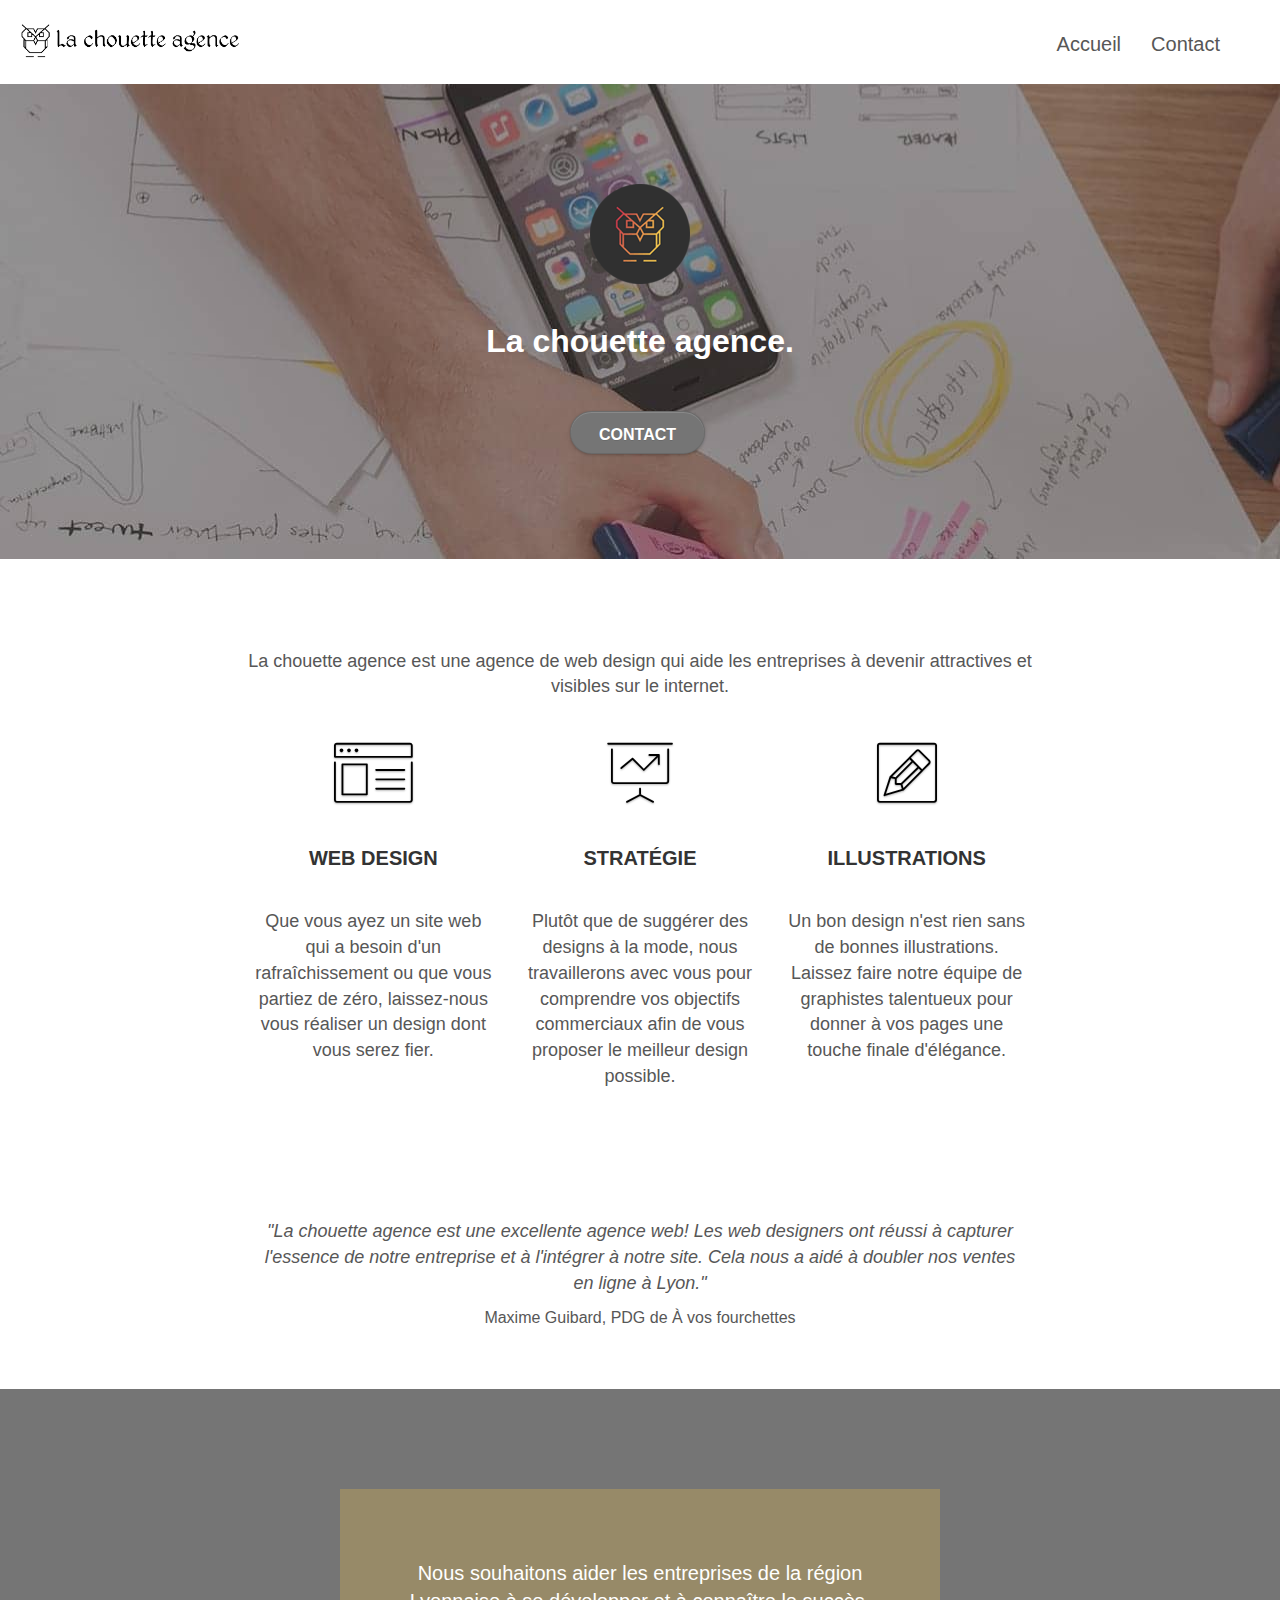
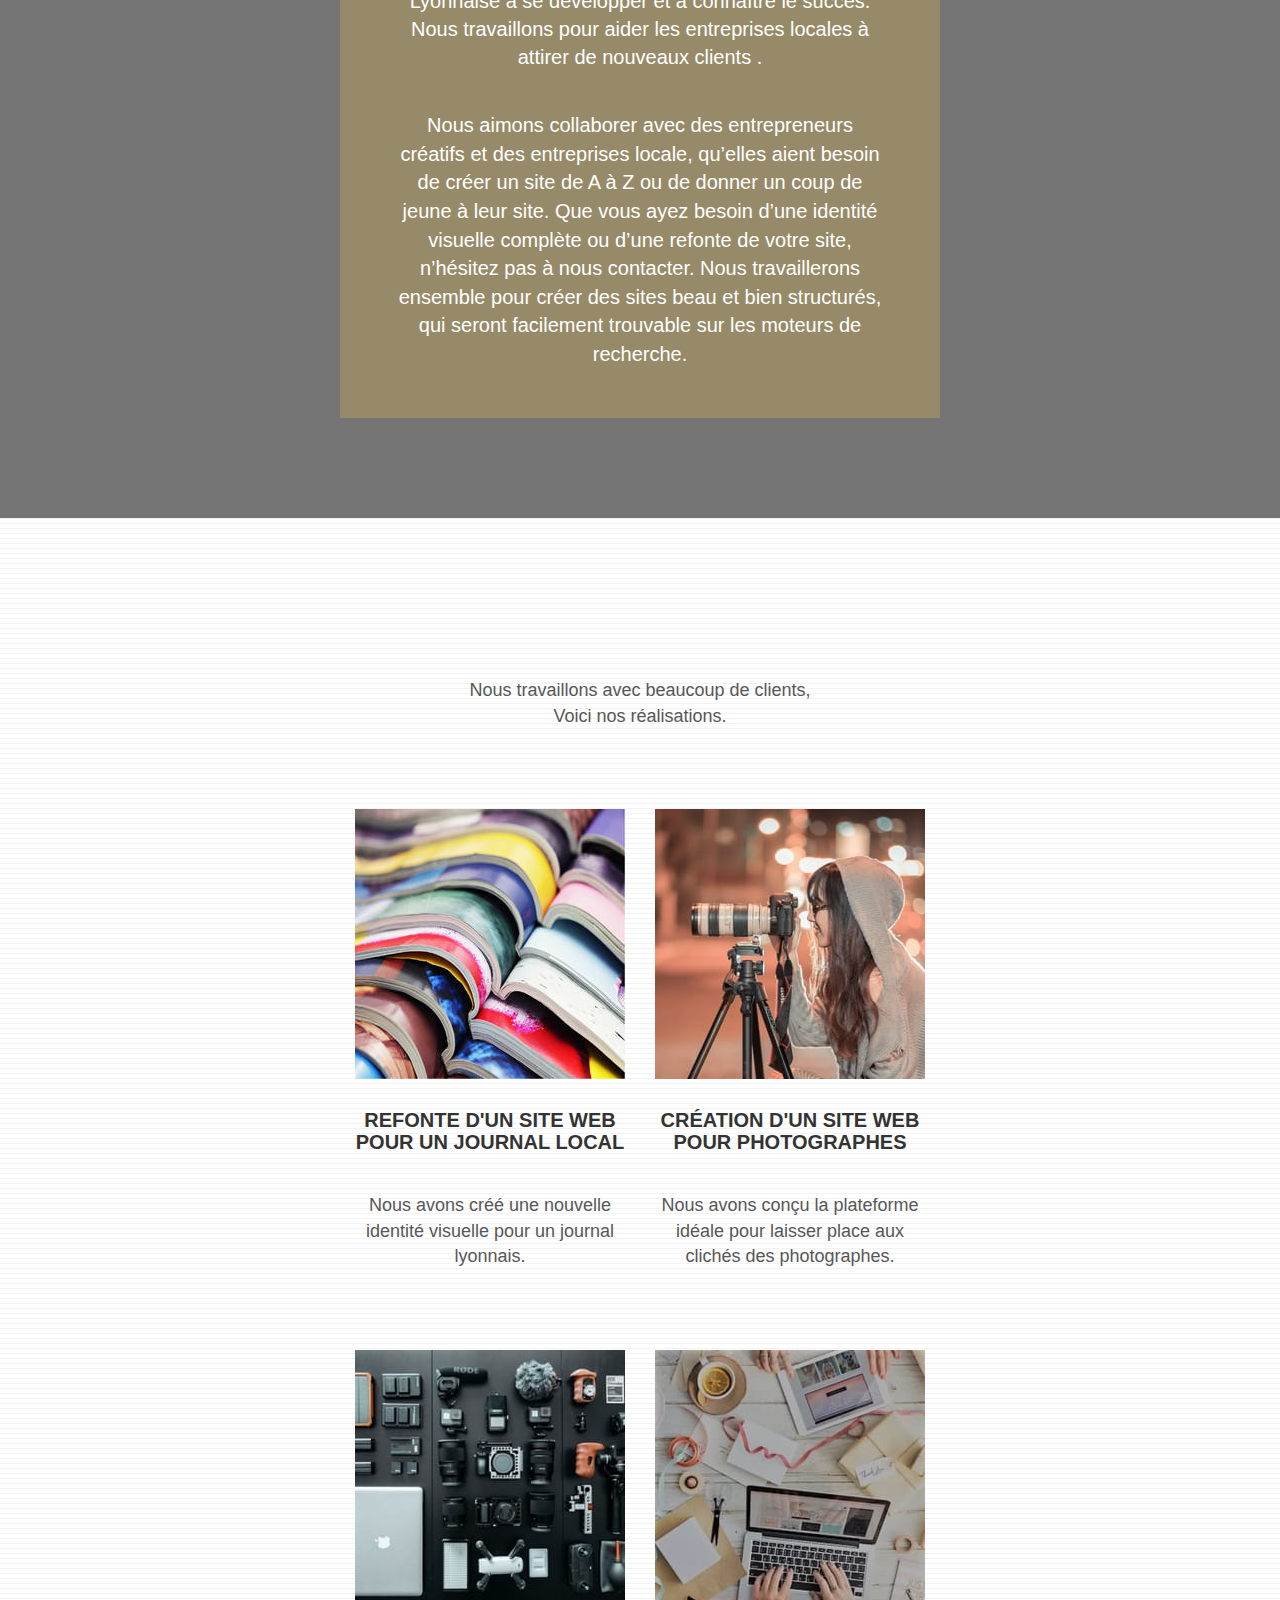
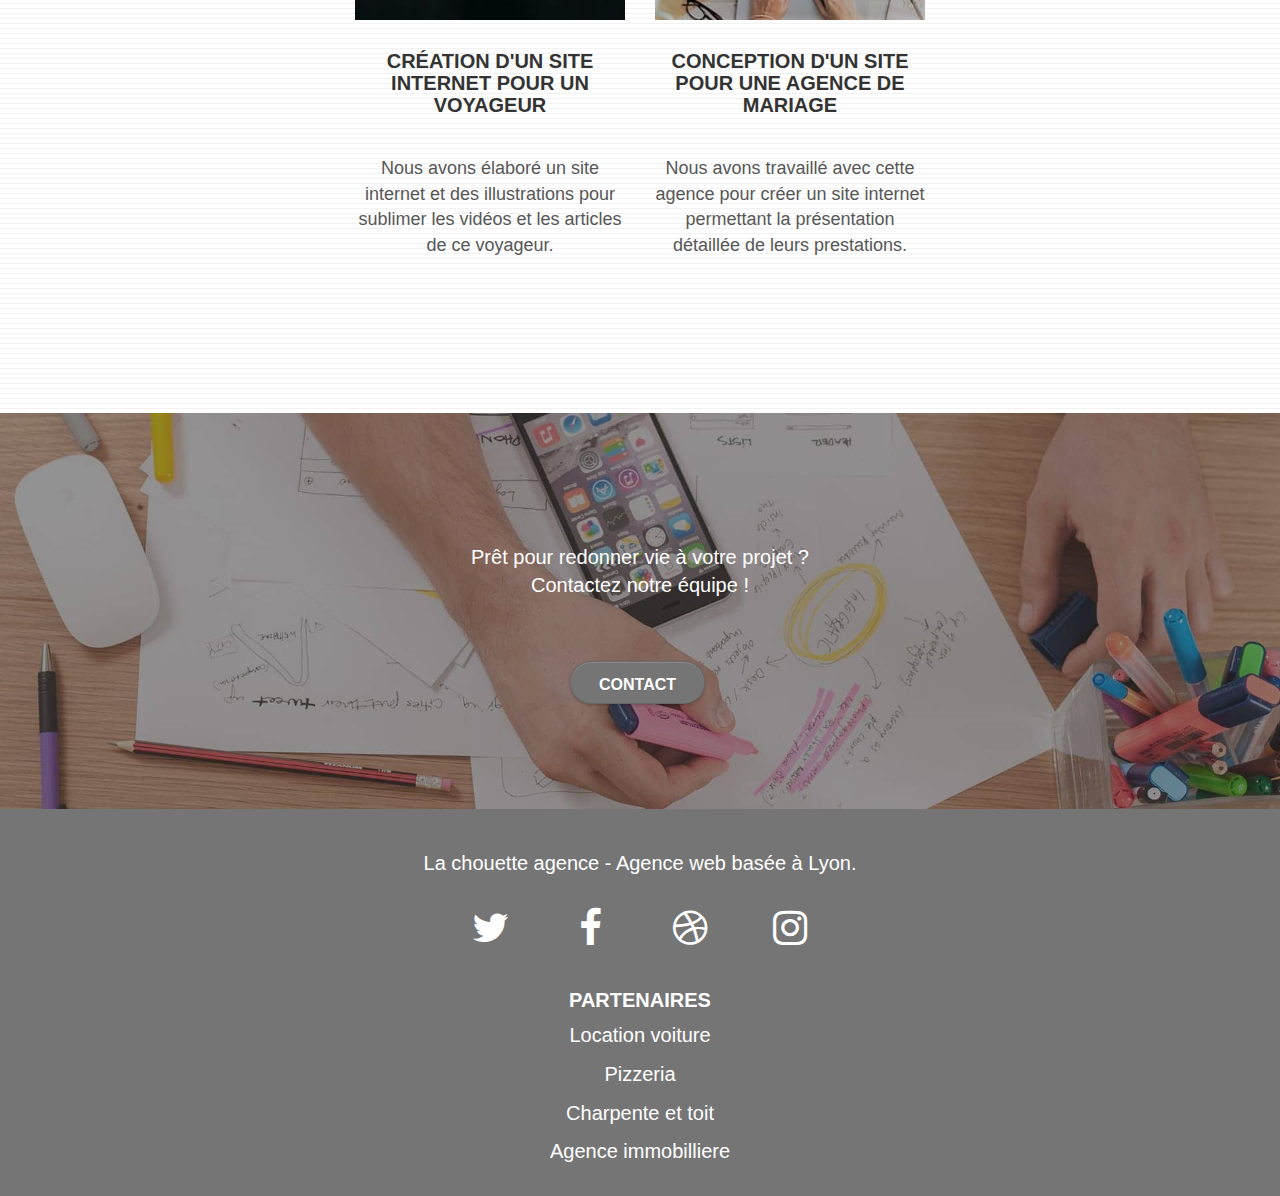
==== commit 605639aa: "modif bannier" ====
--- a/index.html
+++ b/index.html
@@ -27,7 +27,7 @@
 
 <header class="header-contact">
 	<nav class="nav-contact">
-		<a class="icon-chouette" href="index.html"><img src="img/la-chouette-agence.png" alt="logo la chouette agence"></a>		
+		<a class="icon-chouette" href="index.html"><img src="img/la-chouette-agence.png" alt="logo la chouette agence" class="img-bannier"></a>		
 		<ul class="lien-page2">
 			<li class="space-li">
 				<a href="index.html">Accueil</a>
--- a/style.css
+++ b/style.css
@@ -27,12 +27,16 @@
 
 .nav-contact {
     display: flex;
-    justify-content: space-between;
-    
+    justify-content: space-between; 
 }
 
 .icon-chouette {
    padding-left: 20px;
+   padding-top: 20px;
+}
+
+.img-bannier {
+    max-width: 220px;
 }
 
 .lien-page2 {
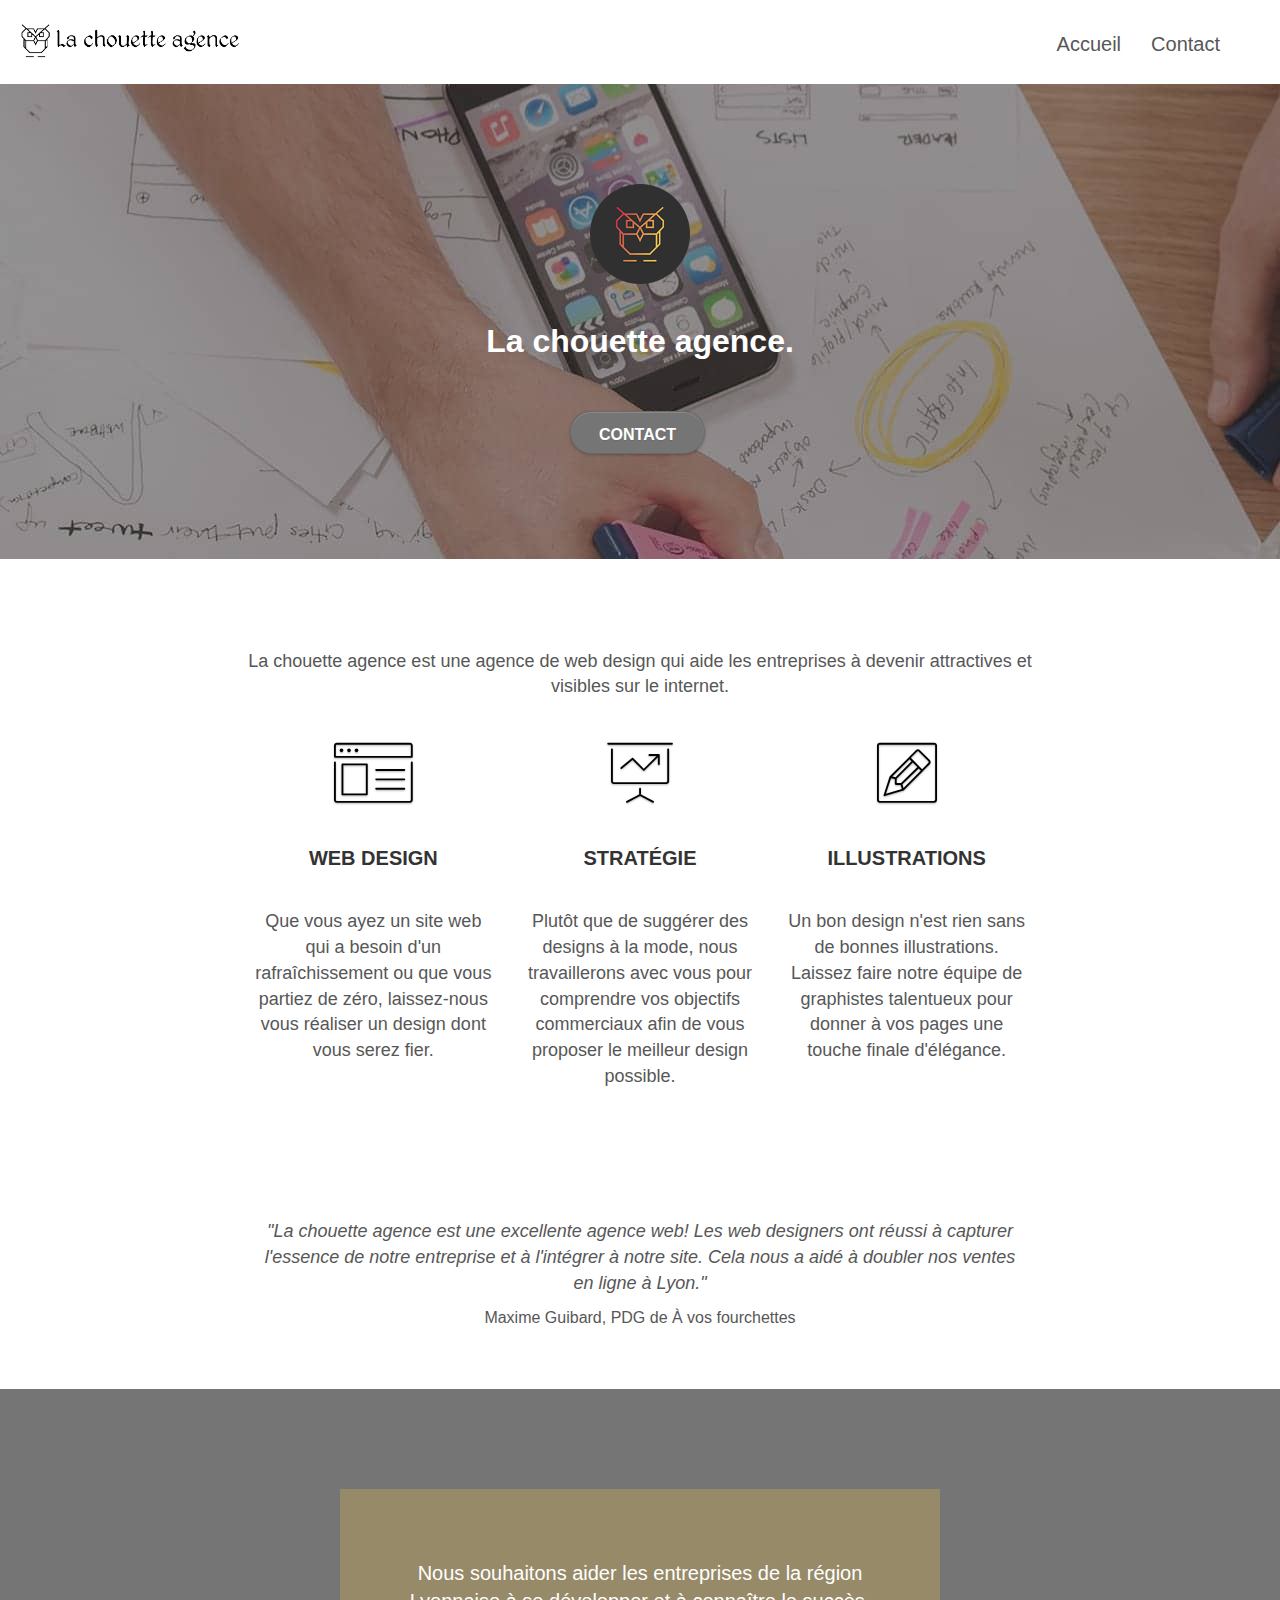
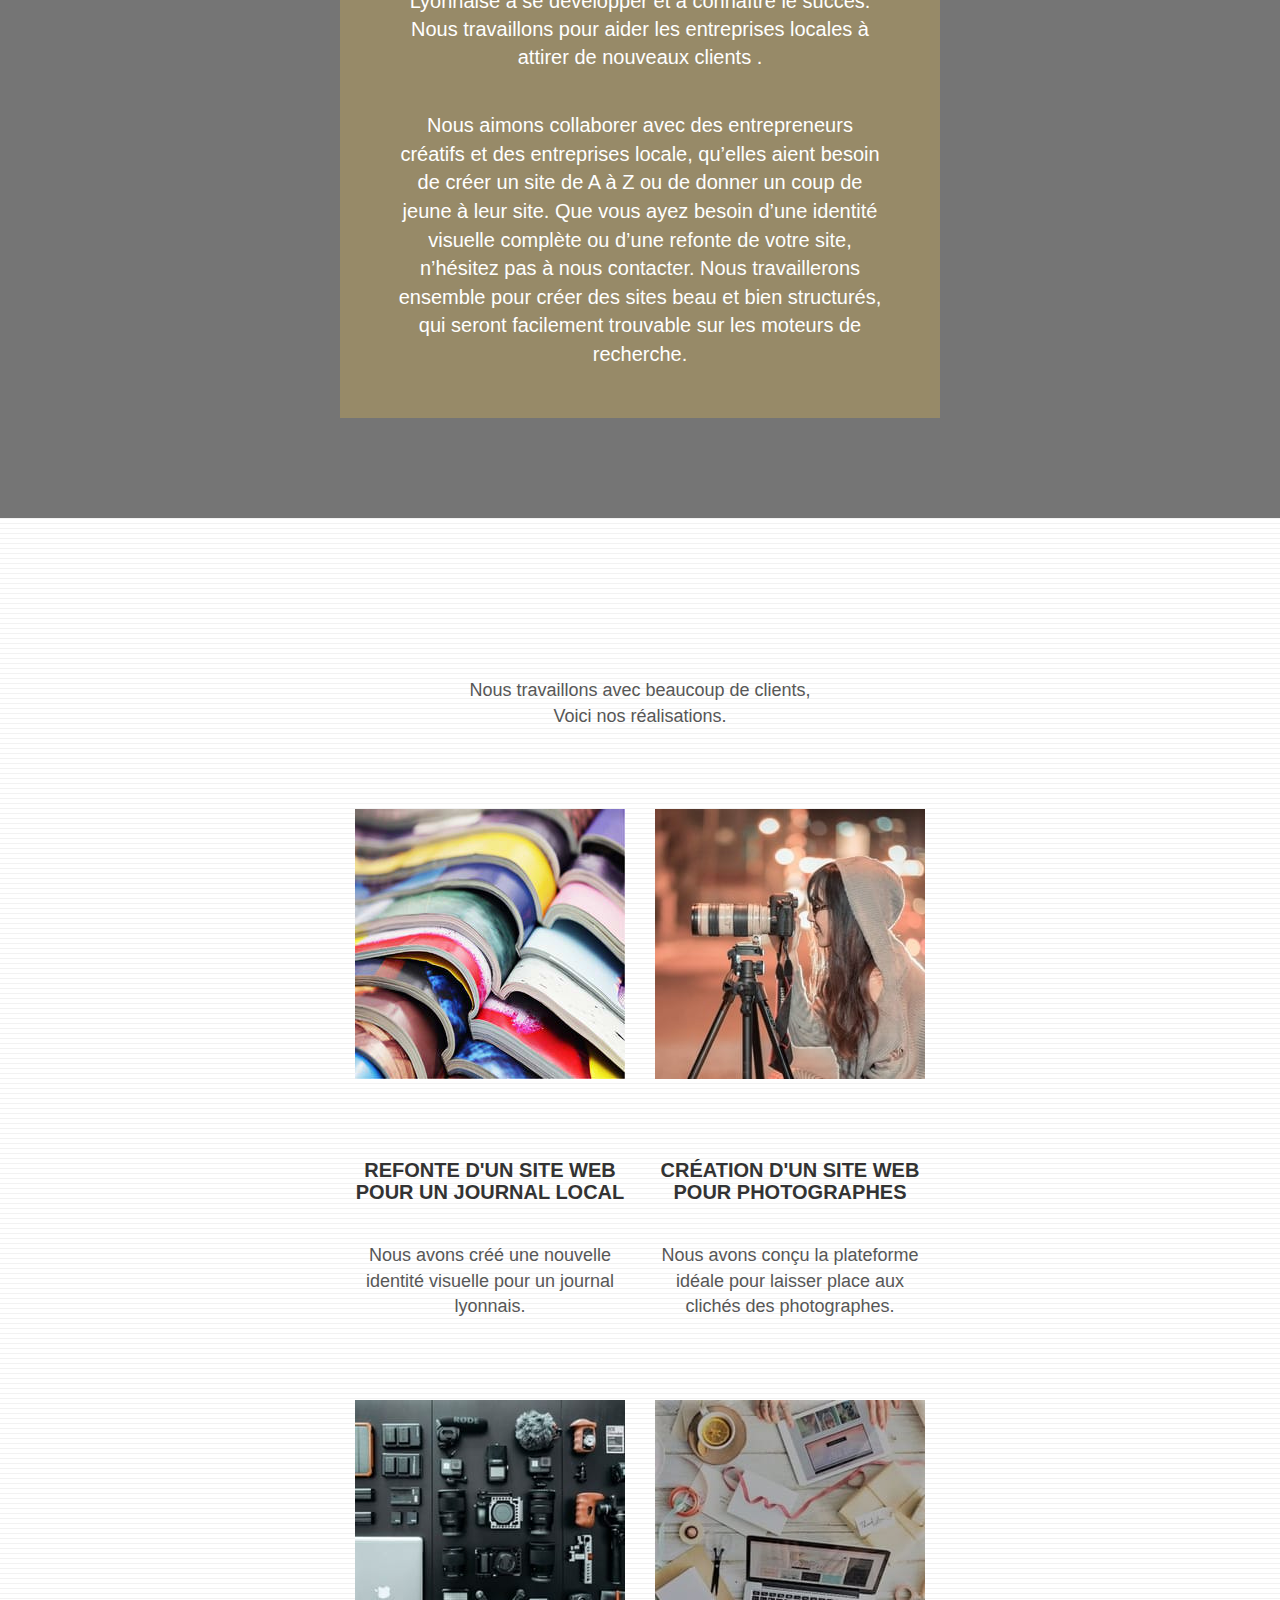
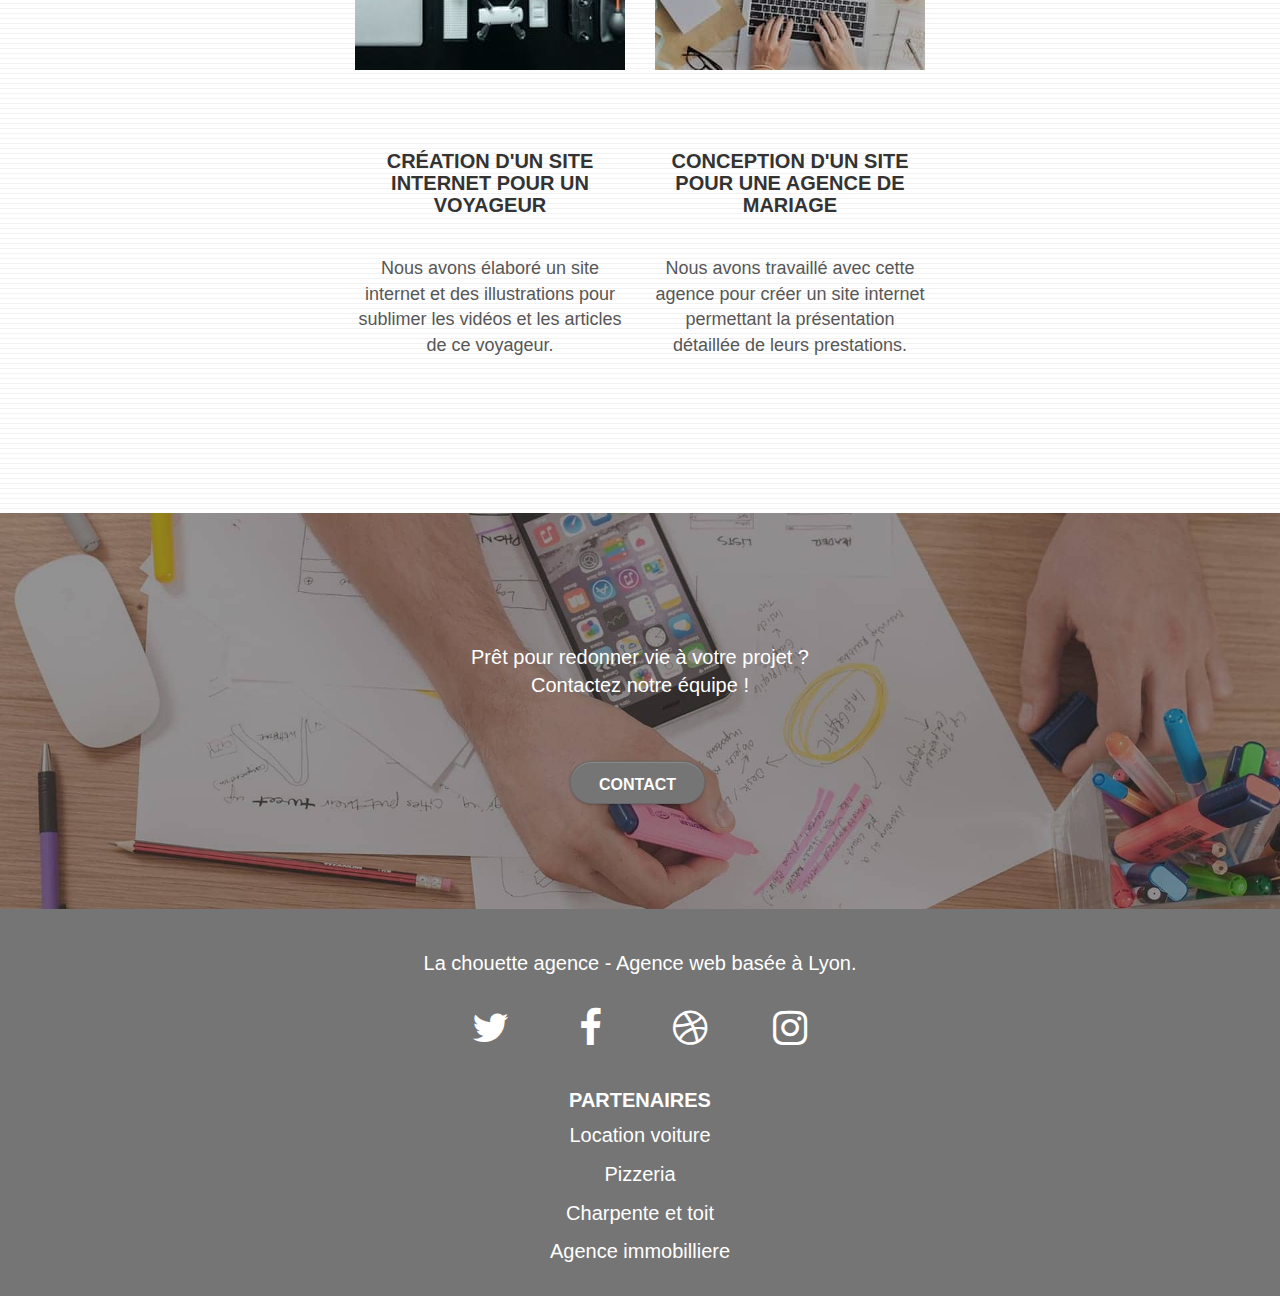
==== commit e4585945: "finalisation des améliorations" ====
--- a/index.html
+++ b/index.html
@@ -11,8 +11,7 @@
 	<link rel="stylesheet" type="text/css" href="style.css">
 	<link rel="stylesheet" type="text/css" href="./css/font-awesome.css">
 	<link rel="stylesheet" type="text/css" href="./css/et-line.css">
-
-	<script src="./js/jquery-2.1.0.js" defer></script>
+    <script src="./js/jquery-2.1.0.js" defer></script>
 	<script src="./js/bootstrap.js" defer></script>
 	<script src="./js/blocs.js" defer></script>
 	<script src="./js/jquery.touchSwipe.js" defer></script>
--- a/style.css
+++ b/style.css
@@ -1150,6 +1150,7 @@
 
 }
 
+
 @media (max-width: 767px) {
     .bloc-mob-center-text {
         text-align: center;
